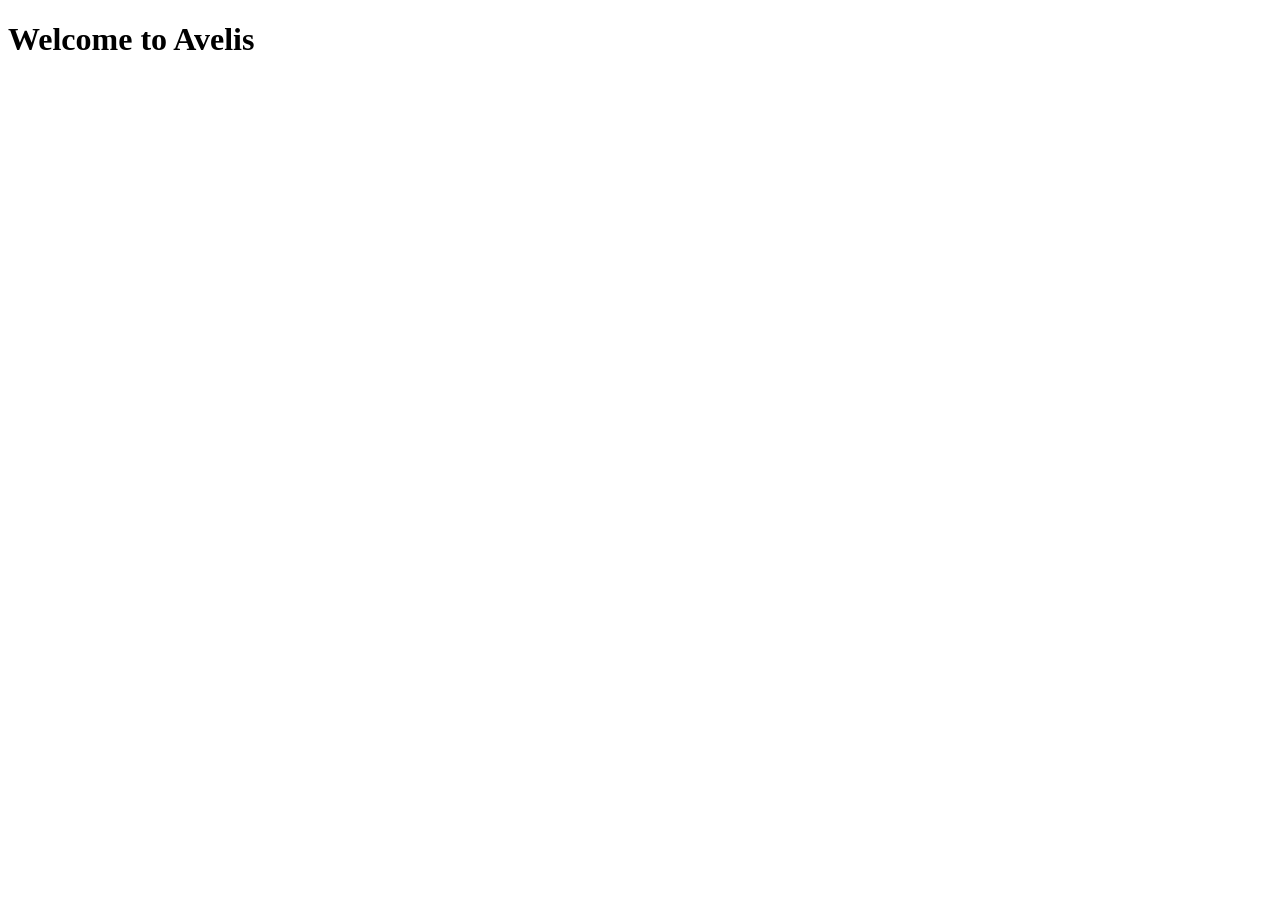
==== index.html @ 633f0810 "Create initial Avelis homepage" ====
<!DOCTYPE html>
<html lang="en">

<head>
    <meta charset="UTF-8">
    <meta name="viewport" content="width=device-width, initial-scale=1.0">
    <title>Avelis</title>
</head>

<body>

    <h1>Welcome to Avelis</h1>

</body>

</html>
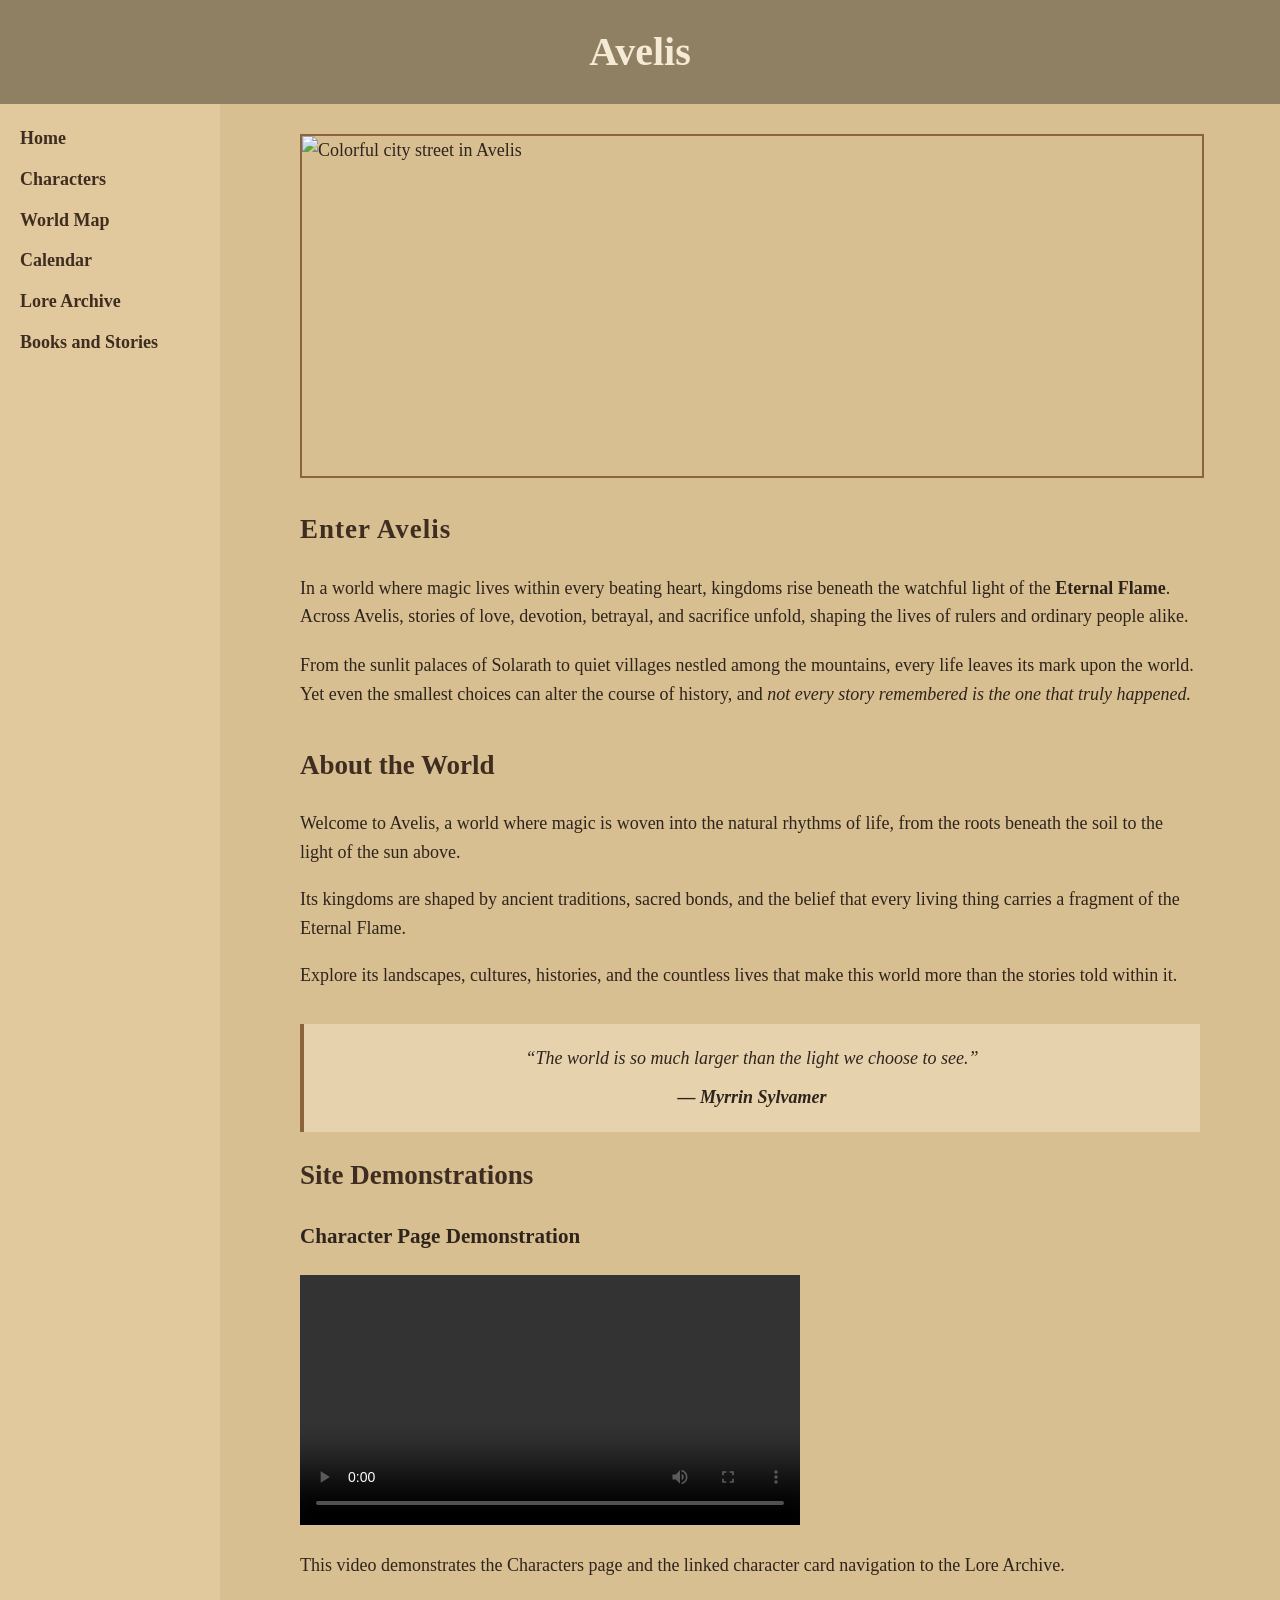
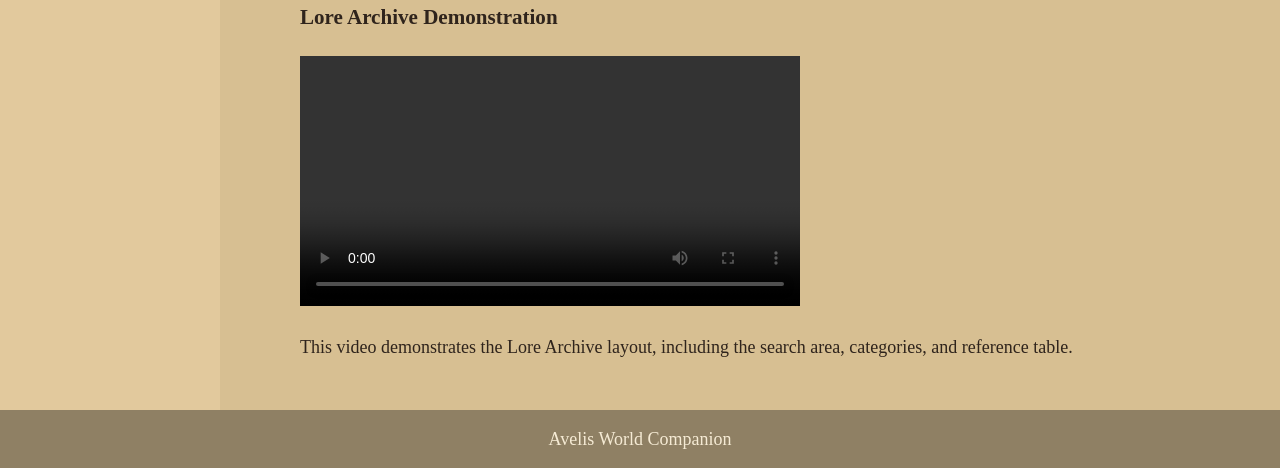
==== commit f592d96c: "Complete Activity 2 website updates" ====
--- a/index.html
+++ b/index.html
@@ -4,12 +4,248 @@
 <head>
     <meta charset="UTF-8">
     <meta name="viewport" content="width=device-width, initial-scale=1.0">
-    <title>Avelis</title>
+
+    <title>Avelis | Home</title>
+
+
+    <style>
+        body {
+            margin: 0;
+            font-family: "Times New Roman", serif;
+            font-size: 18px;
+            line-height: 1.6;
+            color: #2f241c;
+            background-color: #d7bf92;
+        }
+
+        header {
+            background-color: #8f8064;
+            padding: 20px;
+            text-align: center;
+        }
+
+        header h1 {
+            margin: 0;
+            font-family: Castellar, Georgia, serif;
+            font-size: 40px;
+            color: #f5ead4;
+        }
+
+        .page-layout {
+            display: flex;
+            min-height: 80vh;
+        }
+
+        nav {
+            width: 180px;
+            flex-shrink: 0;
+            background-color: #e2c99d;
+            padding: 20px;
+        }
+
+        nav ul {
+            list-style-type: none;
+            padding: 0;
+            margin: 0;
+        }
+
+        nav li {
+            margin-bottom: 12px;
+        }
+
+        nav a {
+            color: #3e2d20;
+            font-weight: bold;
+            text-decoration: none;
+        }
+
+        nav a:hover {
+            text-decoration: underline;
+        }
+
+        main {
+            flex: 1;
+            min-width: 0;
+            padding: 30px;
+        }
+
+        h2 {
+            font-family: Castellar, Georgia, serif;
+            color: #3e2d20;
+        }
+
+        .home-image {
+            width: 100%;
+            max-width: 900px;
+            height: 340px;
+            object-fit: cover;
+            display: block;
+            margin: 0 auto 30px auto;
+            border: 2px solid #8b633d;
+        }
+
+        .home-content {
+            max-width: 900px;
+            margin: 0 auto;
+        }
+
+        .intro-section {
+            margin-bottom: 35px;
+        }
+
+        .about-section {
+            margin-bottom: 35px;
+        }
+
+        blockquote {
+            margin: 35px 0 0 0;
+            padding: 20px;
+            background-color: #e6d3ae;
+            font-style: italic;
+            text-align: center;
+            border-left: 4px solid #8b633d;
+        }
+
+        blockquote cite {
+            display: block;
+            margin-top: 10px;
+            font-weight: bold;
+        }
+
+        footer {
+            background-color: #8f8064;
+            color: #f5ead4;
+            text-align: center;
+            padding: 15px;
+        }
+
+        footer p {
+            margin: 0;
+        }
+    </style>
 </head>
 
 <body>
 
-    <h1>Welcome to Avelis</h1>
+    <header>
+        <h1>Avelis</h1>
+    </header>
+
+    <div class="page-layout">
+
+        <nav aria-label="Main navigation">
+            <ul>
+                <li><a href="index.html">Home</a></li>
+                <li><a href="characters.html">Characters</a></li>
+                <li><a href="#">World Map</a></li>
+                <li><a href="#">Calendar</a></li>
+                <li><a href="lore.html">Lore Archive</a></li>
+                <li><a href="#">Books and Stories</a></li>
+            </ul>
+        </nav>
+
+        <main>
+
+            <div class="home-content">
+
+                <img
+                    src="Images/temporary-city-street.jpg.jpg"
+                    alt="Colorful city street in Avelis"
+                    class="home-image"
+                >
+
+                <section class="intro-section">
+
+                    <h2 style="letter-spacing: 1px;">Enter Avelis</h2>
+
+                    <p>
+                        In a world where magic lives within every beating heart,
+                        kingdoms rise beneath the watchful light of the
+                        <strong>Eternal Flame</strong>. Across Avelis, stories of
+                        love, devotion, betrayal, and sacrifice unfold, shaping
+                        the lives of rulers and ordinary people alike.
+                    </p>
+
+                    <!-- Inline style example 2 for Activity 2 -->
+                    <p style="margin-top: 20px;">
+                        From the sunlit palaces of Solarath to quiet villages
+                        nestled among the mountains, every life leaves its mark
+                        upon the world. Yet even the smallest choices can alter
+                        the course of history, and
+                        <em>
+                            not every story remembered is the one that truly happened.
+                        </em>
+                    </p>
+
+                </section>
+
+                <section class="about-section">
+
+                    <h2>About the World</h2>
+
+                    <p>
+                        Welcome to Avelis, a world where magic is woven into the
+                        natural rhythms of life, from the roots beneath the soil
+                        to the light of the sun above.
+                    </p>
+
+                    <p>
+                        Its kingdoms are shaped by ancient traditions, sacred
+                        bonds, and the belief that every living thing carries
+                        a fragment of the Eternal Flame.
+                    </p>
+
+                    <p>
+                        Explore its landscapes, cultures, histories, and the
+                        countless lives that make this world more than the
+                        stories told within it.
+                    </p>
+
+                </section>
+
+                <blockquote>
+                    “The world is so much larger than the light we choose to see.”
+
+                    <cite>— Myrrin Sylvamer</cite>
+                </blockquote>
+
+                <section class="video-section">
+                <h2>Site Demonstrations</h2>
+
+                <h3>Character Page Demonstration</h3>
+
+                <video controls width="500">
+                    <source src="videos/character-video.mp4" type="video/mp4">
+                    Your browser does not support the video element.
+                </video>
+
+                <p>
+                    This video demonstrates the Characters page and the linked
+                    character card navigation to the Lore Archive.
+                </p>
+
+                <h3>Lore Archive Demonstration</h3>
+
+                <video controls width="500">
+                    <source src="videos/lore-video.mp4" type="video/mp4">
+                    Your browser does not support the video element.
+                </video>
+
+                <p>
+                    This video demonstrates the Lore Archive layout, including
+                    the search area, categories, and reference table.
+                </p>
+            </section>
+
+            </div>
+
+        </main>
+
+    </div>
+
+    <footer>
+        <p>Avelis World Companion</p>
+    </footer>
 
 </body>
 
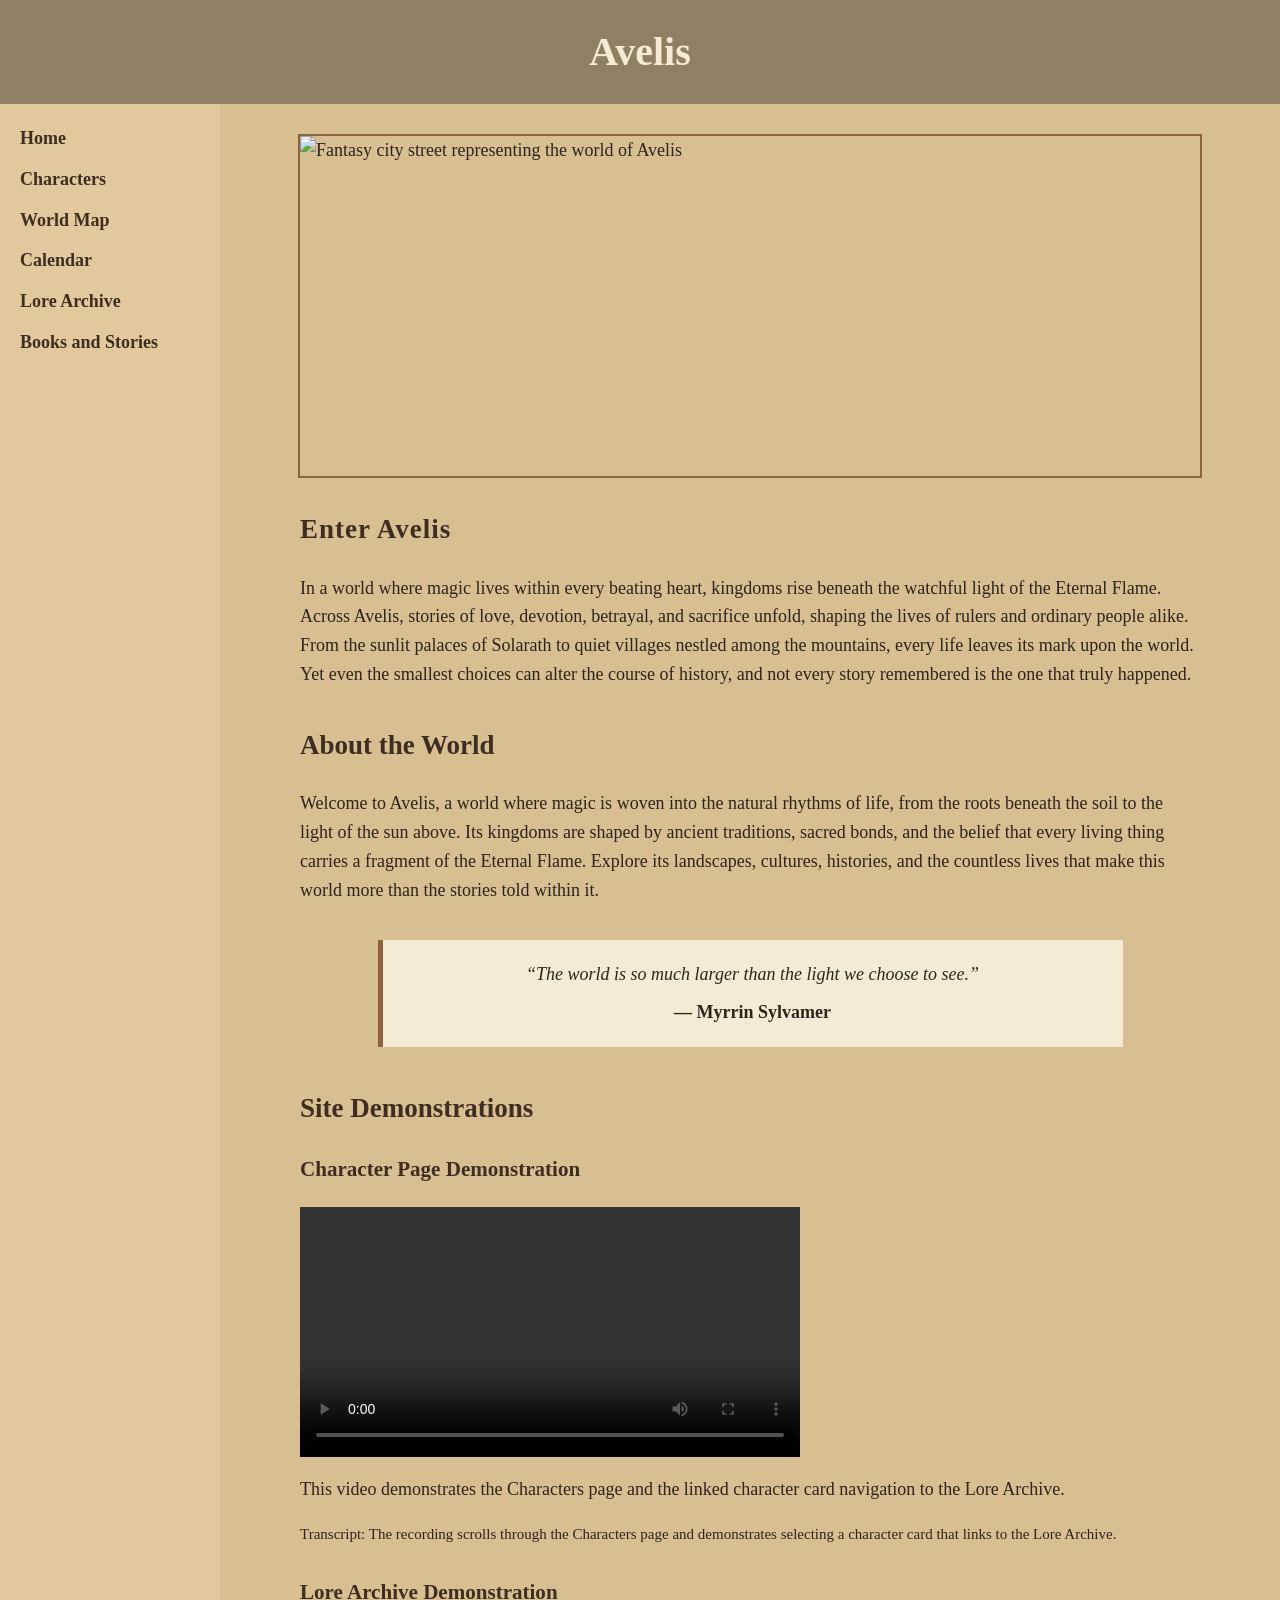
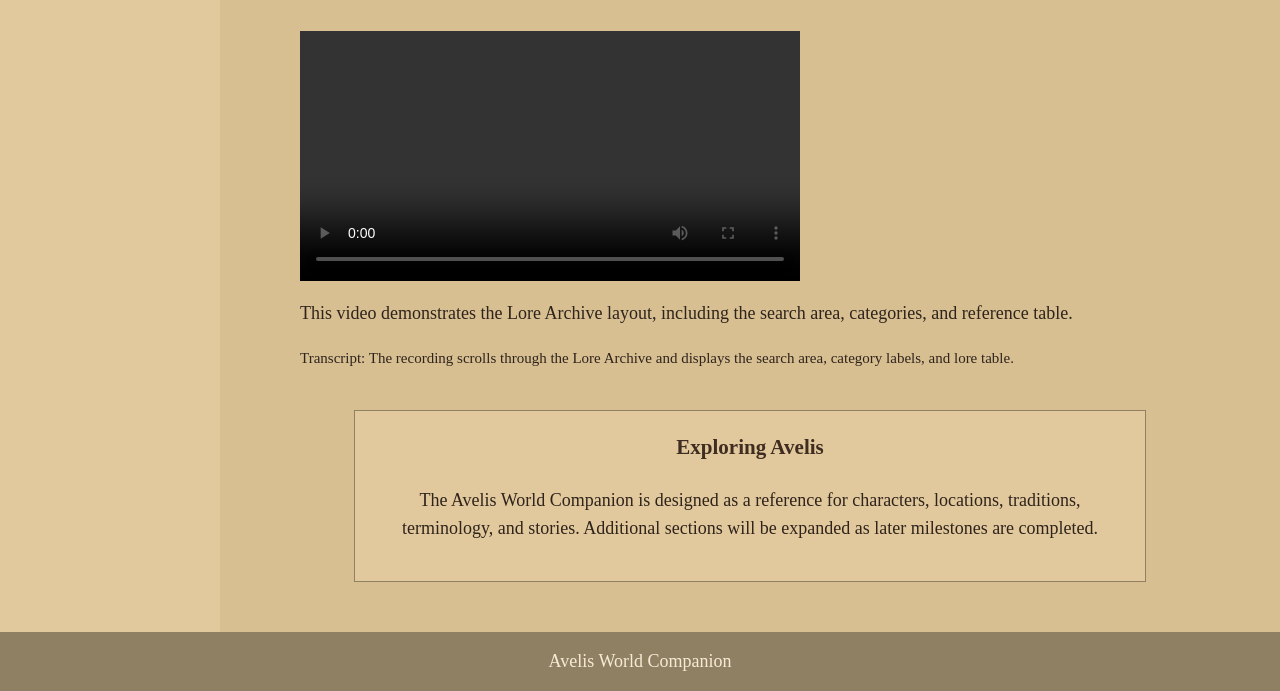
==== commit 49be21c9: "Update Milestone website" ====
--- a/index.html
+++ b/index.html
@@ -1,3 +1,11 @@
+<!--
+    CST-120 Milestone 2 - Home Page
+    This page introduces the world of Avelis and serves as the main
+    entry point for the website. It connects users to character,
+    lore, map, calendar, and story content while demonstrating
+    semantic structure, navigation, media, and accessible design.
+-->
+
 <!DOCTYPE html>
 <html lang="en">
 
@@ -7,8 +15,8 @@
 
     <title>Avelis | Home</title>
 
-
     <style>
+
         body {
             margin: 0;
             font-family: "Times New Roman", serif;
@@ -38,9 +46,9 @@
 
         nav {
             width: 180px;
-            flex-shrink: 0;
             background-color: #e2c99d;
             padding: 20px;
+            flex-shrink: 0;
         }
 
         nav ul {
@@ -65,11 +73,12 @@
 
         main {
             flex: 1;
+            padding: 30px;
             min-width: 0;
-            padding: 30px;
-        }
-
-        h2 {
+        }
+
+        h2,
+        h3 {
             font-family: Castellar, Georgia, serif;
             color: #3e2d20;
         }
@@ -89,27 +98,55 @@
             margin: 0 auto;
         }
 
-        .intro-section {
+        .home-content section {
             margin-bottom: 35px;
         }
 
-        .about-section {
-            margin-bottom: 35px;
-        }
-
         blockquote {
-            margin: 35px 0 0 0;
+            margin: 30px auto;
             padding: 20px;
-            background-color: #e6d3ae;
+            max-width: 700px;
+            background-color: #f5ead4;
+            border-left: 5px solid #8b633d;
             font-style: italic;
             text-align: center;
-            border-left: 4px solid #8b633d;
         }
 
         blockquote cite {
             display: block;
             margin-top: 10px;
+            font-style: normal;
             font-weight: bold;
+        }
+
+        .video-section {
+            max-width: 900px;
+            margin: 40px auto 0 auto;
+        }
+
+        .video-section video {
+            max-width: 100%;
+            height: auto;
+            display: block;
+            margin-bottom: 10px;
+        }
+
+        .video-transcript {
+            font-size: 15px;
+            margin-bottom: 30px;
+        }
+
+        aside {
+            max-width: 750px;
+            margin: 40px auto 20px auto;
+            padding: 20px;
+            background-color: #e2c99d;
+            border: 1px solid #8f8064;
+            text-align: center;
+        }
+
+        aside h3 {
+            margin-top: 0;
         }
 
         footer {
@@ -122,17 +159,26 @@
         footer p {
             margin: 0;
         }
+
     </style>
 </head>
 
 <body>
 
+    <!--
+        The header identifies the Avelis website and provides a
+        consistent introductory landmark across all pages.
+    -->
     <header>
         <h1>Avelis</h1>
     </header>
 
     <div class="page-layout">
 
+        <!--
+            Relative anchor links create consistent navigation between
+            the major areas of the site and help users discover related content.
+        -->
         <nav aria-label="Main navigation">
             <ul>
                 <li><a href="index.html">Home</a></li>
@@ -144,105 +190,152 @@
             </ul>
         </nav>
 
+        <!--
+            The main element contains the unique content of the Home page
+            and separates it from repeated navigation and footer content.
+        -->
         <main>
 
+            <!--
+                The image introduces the visual setting of Avelis and
+                supports the worldbuilding purpose of the site.
+            -->
+            <img
+                src="Images/temporary-city-street.jpg.jpg"
+                alt="Fantasy city street representing the world of Avelis"
+                class="home-image"
+            >
+
             <div class="home-content">
 
-                <img
-                    src="Images/temporary-city-street.jpg.jpg"
-                    alt="Colorful city street in Avelis"
-                    class="home-image"
-                >
-
-                <section class="intro-section">
-
-                    <h2 style="letter-spacing: 1px;">Enter Avelis</h2>
+                <section>
+
+                    <h2 style="letter-spacing: 1px;">
+                        Enter Avelis
+                    </h2>
 
                     <p>
                         In a world where magic lives within every beating heart,
-                        kingdoms rise beneath the watchful light of the
-                        <strong>Eternal Flame</strong>. Across Avelis, stories of
-                        love, devotion, betrayal, and sacrifice unfold, shaping
-                        the lives of rulers and ordinary people alike.
-                    </p>
-
-                    <!-- Inline style example 2 for Activity 2 -->
+                        kingdoms rise beneath the watchful light of the Eternal
+                        Flame. Across Avelis, stories of love, devotion, betrayal,
+                        and sacrifice unfold, shaping the lives of rulers and
+                        ordinary people alike. From the sunlit palaces of Solarath
+                        to quiet villages nestled among the mountains, every life
+                        leaves its mark upon the world. Yet even the smallest
+                        choices can alter the course of history, and not every
+                        story remembered is the one that truly happened.
+                    </p>
+
+                </section>
+
+                <section>
+
+                    <h2>About the World</h2>
+
                     <p style="margin-top: 20px;">
-                        From the sunlit palaces of Solarath to quiet villages
-                        nestled among the mountains, every life leaves its mark
-                        upon the world. Yet even the smallest choices can alter
-                        the course of history, and
-                        <em>
-                            not every story remembered is the one that truly happened.
-                        </em>
-                    </p>
-
-                </section>
-
-                <section class="about-section">
-
-                    <h2>About the World</h2>
-
-                    <p>
                         Welcome to Avelis, a world where magic is woven into the
                         natural rhythms of life, from the roots beneath the soil
-                        to the light of the sun above.
-                    </p>
-
-                    <p>
-                        Its kingdoms are shaped by ancient traditions, sacred
-                        bonds, and the belief that every living thing carries
-                        a fragment of the Eternal Flame.
-                    </p>
-
-                    <p>
+                        to the light of the sun above. Its kingdoms are shaped by
+                        ancient traditions, sacred bonds, and the belief that
+                        every living thing carries a fragment of the Eternal Flame.
                         Explore its landscapes, cultures, histories, and the
-                        countless lives that make this world more than the
-                        stories told within it.
+                        countless lives that make this world more than the stories
+                        told within it.
                     </p>
 
                 </section>
 
                 <blockquote>
                     “The world is so much larger than the light we choose to see.”
-
                     <cite>— Myrrin Sylvamer</cite>
                 </blockquote>
 
-                <section class="video-section">
+            </div>
+
+            <!--
+                Original screen recordings created for the Avelis project.
+                Video controls allow users to choose when playback begins.
+                Written descriptions provide transcript-style alternatives.
+            -->
+            <section class="video-section">
+
                 <h2>Site Demonstrations</h2>
 
-                <h3>Character Page Demonstration</h3>
-
-                <video controls width="500">
-                    <source src="videos/character-video.mp4" type="video/mp4">
-                    Your browser does not support the video element.
-                </video>
+                <article>
+
+                    <h3>Character Page Demonstration</h3>
+
+                    <video controls width="500">
+                        <source
+                            src="videos/character-video.mp4"
+                            type="video/mp4"
+                        >
+                        Your browser does not support the video element.
+                    </video>
+
+                    <p>
+                        This video demonstrates the Characters page and the linked
+                        character card navigation to the Lore Archive.
+                    </p>
+
+                    <p class="video-transcript">
+                        Transcript: The recording scrolls through the Characters page
+                        and demonstrates selecting a character card that links to the
+                        Lore Archive.
+                    </p>
+
+                </article>
+
+                <article>
+
+                    <h3>Lore Archive Demonstration</h3>
+
+                    <video controls width="500">
+                        <source
+                            src="videos/lore-video.mp4"
+                            type="video/mp4"
+                        >
+                        Your browser does not support the video element.
+                    </video>
+
+                    <p>
+                        This video demonstrates the Lore Archive layout, including
+                        the search area, categories, and reference table.
+                    </p>
+
+                    <p class="video-transcript">
+                        Transcript: The recording scrolls through the Lore Archive
+                        and displays the search area, category labels, and lore table.
+                    </p>
+
+                </article>
+
+            </section>
+
+            <!--
+                The aside provides supporting information about the purpose
+                of the Avelis companion site without interrupting the main content.
+            -->
+            <aside>
+
+                <h3>Exploring Avelis</h3>
 
                 <p>
-                    This video demonstrates the Characters page and the linked
-                    character card navigation to the Lore Archive.
+                    The Avelis World Companion is designed as a reference for
+                    characters, locations, traditions, terminology, and stories.
+                    Additional sections will be expanded as later milestones are completed.
                 </p>
 
-                <h3>Lore Archive Demonstration</h3>
-
-                <video controls width="500">
-                    <source src="videos/lore-video.mp4" type="video/mp4">
-                    Your browser does not support the video element.
-                </video>
-
-                <p>
-                    This video demonstrates the Lore Archive layout, including
-                    the search area, categories, and reference table.
-                </p>
-            </section>
-
-            </div>
+            </aside>
 
         </main>
 
     </div>
 
+    <!--
+        The footer provides consistent closing information across
+        the Avelis website.
+    -->
     <footer>
         <p>Avelis World Companion</p>
     </footer>
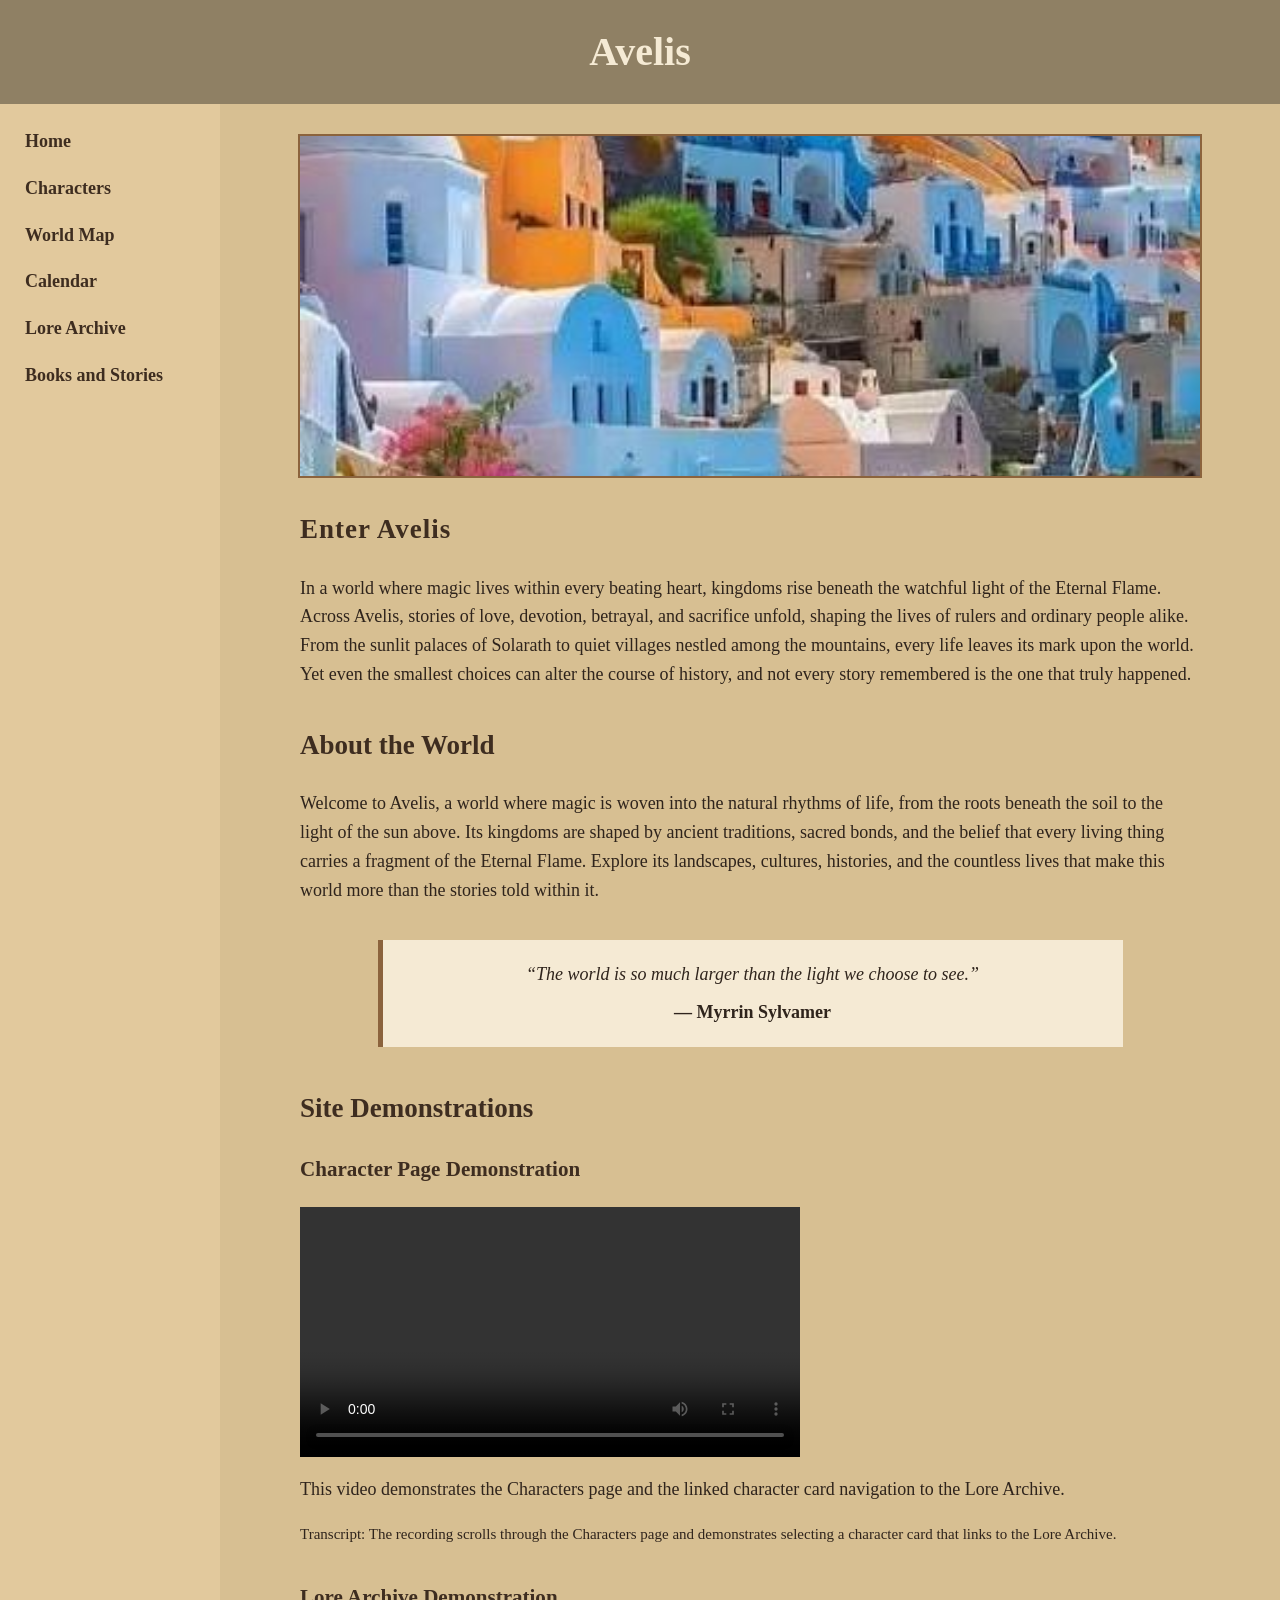
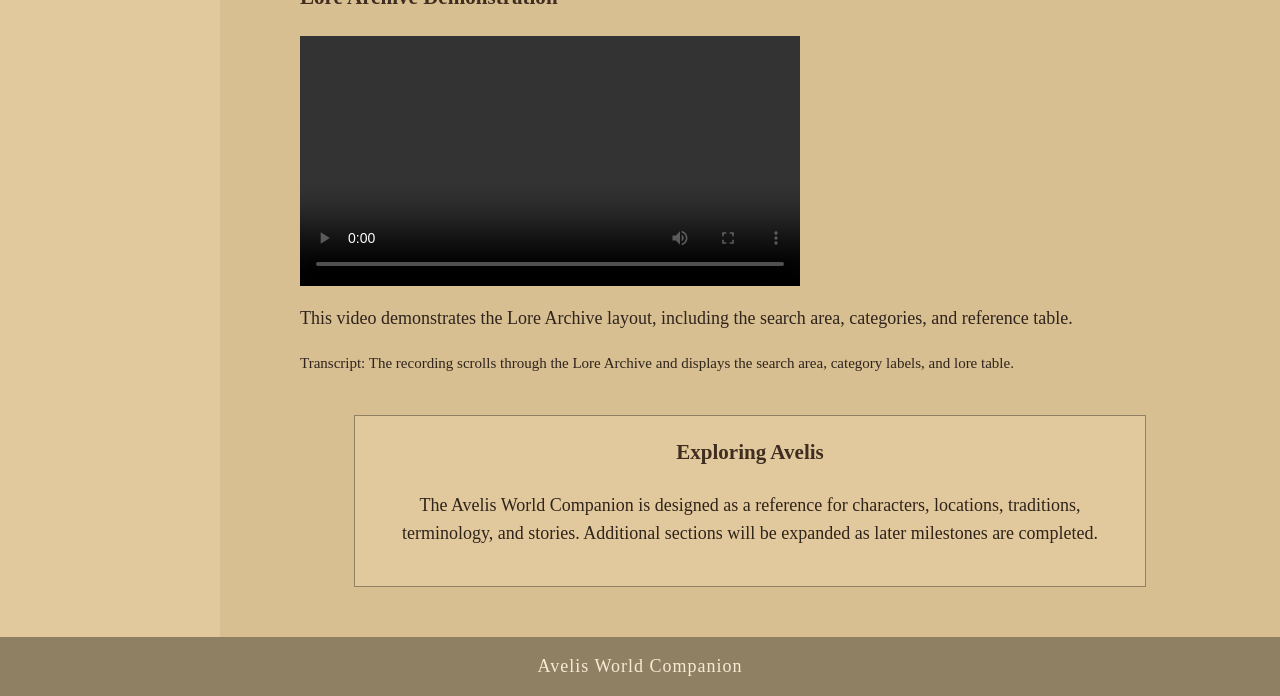
==== commit ea352691: "Complete Milestone 3 website styling" ====
--- a/index.html
+++ b/index.html
@@ -1,12 +1,12 @@
+<!DOCTYPE html>
+
 <!--
-    CST-120 Milestone 2 - Home Page
+    CST-120 Milestone 3 - Home Page
     This page introduces the world of Avelis and serves as the main
-    entry point for the website. It connects users to character,
-    lore, map, calendar, and story content while demonstrating
-    semantic structure, navigation, media, and accessible design.
+    entry point for the website. Shared site styles are stored in
+    styles.css, while Home-specific layout remains on this page.
 -->
 
-<!DOCTYPE html>
 <html lang="en">
 
 <head>
@@ -15,73 +15,11 @@
 
     <title>Avelis | Home</title>
 
+    <link rel="stylesheet" href="styles.css">
+
     <style>
 
-        body {
-            margin: 0;
-            font-family: "Times New Roman", serif;
-            font-size: 18px;
-            line-height: 1.6;
-            color: #2f241c;
-            background-color: #d7bf92;
-        }
-
-        header {
-            background-color: #8f8064;
-            padding: 20px;
-            text-align: center;
-        }
-
-        header h1 {
-            margin: 0;
-            font-family: Castellar, Georgia, serif;
-            font-size: 40px;
-            color: #f5ead4;
-        }
-
-        .page-layout {
-            display: flex;
-            min-height: 80vh;
-        }
-
-        nav {
-            width: 180px;
-            background-color: #e2c99d;
-            padding: 20px;
-            flex-shrink: 0;
-        }
-
-        nav ul {
-            list-style-type: none;
-            padding: 0;
-            margin: 0;
-        }
-
-        nav li {
-            margin-bottom: 12px;
-        }
-
-        nav a {
-            color: #3e2d20;
-            font-weight: bold;
-            text-decoration: none;
-        }
-
-        nav a:hover {
-            text-decoration: underline;
-        }
-
-        main {
-            flex: 1;
-            padding: 30px;
-            min-width: 0;
-        }
-
-        h2,
-        h3 {
-            font-family: Castellar, Georgia, serif;
-            color: #3e2d20;
-        }
+        /* Home page image */
 
         .home-image {
             width: 100%;
@@ -93,6 +31,9 @@
             border: 2px solid #8b633d;
         }
 
+
+        /* Main Home page content */
+
         .home-content {
             max-width: 900px;
             margin: 0 auto;
@@ -101,6 +42,17 @@
         .home-content section {
             margin-bottom: 35px;
         }
+
+        .home-heading {
+            letter-spacing: 1px;
+        }
+
+        .about-world {
+            margin-top: 20px;
+        }
+
+
+        /* Featured quote */
 
         blockquote {
             margin: 30px auto;
@@ -119,9 +71,16 @@
             font-weight: bold;
         }
 
+
+        /* Site demonstration videos */
+
         .video-section {
             max-width: 900px;
             margin: 40px auto 0 auto;
+        }
+
+        .video-section article {
+            margin-bottom: 35px;
         }
 
         .video-section video {
@@ -136,49 +95,65 @@
             margin-bottom: 30px;
         }
 
-        aside {
+
+        /* Supporting information */
+
+        .home-aside {
             max-width: 750px;
             margin: 40px auto 20px auto;
             padding: 20px;
-            background-color: #e2c99d;
-            border: 1px solid #8f8064;
             text-align: center;
         }
 
-        aside h3 {
+        .home-aside h3 {
             margin-top: 0;
         }
 
-        footer {
-            background-color: #8f8064;
-            color: #f5ead4;
-            text-align: center;
-            padding: 15px;
-        }
-
-        footer p {
-            margin: 0;
+
+        /* Responsive layout */
+
+        @media (max-width: 800px) {
+
+            .page-layout {
+                display: block;
+            }
+
+            nav {
+                width: auto;
+            }
+
+            nav ul {
+                display: flex;
+                flex-wrap: wrap;
+                gap: 10px;
+            }
+
+            nav li {
+                margin-bottom: 0;
+            }
+
+            .home-image {
+                height: auto;
+            }
         }
 
     </style>
 </head>
 
+
 <body>
 
-    <!--
-        The header identifies the Avelis website and provides a
-        consistent introductory landmark across all pages.
-    -->
+    <!-- Shared site header -->
+
     <header>
         <h1>Avelis</h1>
     </header>
 
+
     <div class="page-layout">
 
-        <!--
-            Relative anchor links create consistent navigation between
-            the major areas of the site and help users discover related content.
-        -->
+        <!-- Main site navigation -->
+
         <nav aria-label="Main navigation">
             <ul>
                 <li><a href="index.html">Home</a></li>
@@ -190,27 +165,28 @@
             </ul>
         </nav>
 
-        <!--
-            The main element contains the unique content of the Home page
-            and separates it from repeated navigation and footer content.
-        -->
+
         <main>
 
             <!--
-                The image introduces the visual setting of Avelis and
-                supports the worldbuilding purpose of the site.
+                Temporary visual used until the final Avelis world
+                imagery is added in a later stage of the project.
             -->
+
             <img
-                src="Images/temporary-city-street.jpg.jpg"
+                src="images/temporary-city-street.jpg.jpg"
                 alt="Fantasy city street representing the world of Avelis"
                 class="home-image"
             >
 
+
             <div class="home-content">
 
+                <!-- Introduction to Avelis -->
+
                 <section>
 
-                    <h2 style="letter-spacing: 1px;">
+                    <h2 class="home-heading">
                         Enter Avelis
                     </h2>
 
@@ -228,11 +204,14 @@
 
                 </section>
 
+
+                <!-- General world description -->
+
                 <section>
 
                     <h2>About the World</h2>
 
-                    <p style="margin-top: 20px;">
+                    <p class="about-world">
                         Welcome to Avelis, a world where magic is woven into the
                         natural rhythms of life, from the roots beneath the soil
                         to the light of the sun above. Its kingdoms are shaped by
@@ -245,6 +224,9 @@
 
                 </section>
 
+
+                <!-- Featured quotation -->
+
                 <blockquote>
                     “The world is so much larger than the light we choose to see.”
                     <cite>— Myrrin Sylvamer</cite>
@@ -252,14 +234,13 @@
 
             </div>
 
-            <!--
-                Original screen recordings created for the Avelis project.
-                Video controls allow users to choose when playback begins.
-                Written descriptions provide transcript-style alternatives.
-            -->
+
+            <!-- Original project demonstrations -->
+
             <section class="video-section">
 
                 <h2>Site Demonstrations</h2>
+
 
                 <article>
 
@@ -286,6 +267,7 @@
 
                 </article>
 
+
                 <article>
 
                     <h3>Lore Archive Demonstration</h3>
@@ -312,11 +294,10 @@
 
             </section>
 
-            <!--
-                The aside provides supporting information about the purpose
-                of the Avelis companion site without interrupting the main content.
-            -->
-            <aside>
+
+            <!-- Supporting project information -->
+
+            <aside class="home-aside">
 
                 <h3>Exploring Avelis</h3>
 
@@ -332,10 +313,9 @@
 
     </div>
 
-    <!--
-        The footer provides consistent closing information across
-        the Avelis website.
-    -->
+
+    <!-- Shared site footer -->
+
     <footer>
         <p>Avelis World Companion</p>
     </footer>
--- a/styles.css
+++ b/styles.css
@@ -0,0 +1,174 @@
+/*
+    Avelis World Companion - Shared Stylesheet
+
+    Naming approach:
+    Shared site elements use simple element and class selectors.
+    Page-specific styles remain in their individual HTML files when needed.
+    This keeps reusable styles predictable and allows intentional
+    specificity overrides without using !important.
+*/
+
+:root {
+    --color-background: #d7bf92;
+    --color-panel: #e2c99d;
+    --color-header: #8f8064;
+    --color-text: #2f241c;
+    --color-heading: #3e2d20;
+    --color-light: #f5ead4;
+    --color-accent: #d3b47b;
+    --color-border: #8f8064;
+}
+
+
+/* Shared page structure */
+
+body {
+    margin: 0;
+    font-family: "Times New Roman", serif;
+    font-size: 18px;
+    line-height: 1.6;
+    color: var(--color-text);
+    background-color: var(--color-background);
+}
+
+header {
+    background-color: var(--color-header);
+    padding: 20px;
+    text-align: center;
+}
+
+header h1 {
+    margin: 0;
+    font-family: Castellar, Georgia, serif;
+    font-size: 40px;
+    color: var(--color-light);
+}
+
+.page-layout {
+    display: flex;
+    min-height: 80vh;
+}
+
+main {
+    flex: 1;
+    padding: 30px;
+}
+
+h2,
+h3 {
+    font-family: Castellar, Georgia, serif;
+    color: var(--color-heading);
+}
+
+
+/* Shared navigation */
+
+nav {
+    width: 180px;
+    background-color: var(--color-panel);
+    padding: 20px;
+    flex-shrink: 0;
+}
+
+nav ul {
+    list-style-type: none;
+    padding: 0;
+    margin: 0;
+}
+
+nav li {
+    margin-bottom: 12px;
+}
+
+nav a {
+    display: inline-block;
+    padding: 3px 5px;
+    border-radius: 4px;
+    color: var(--color-heading);
+    background-color: transparent;
+    font-weight: bold;
+    text-decoration: none;
+    transition: background-color 0.3s ease,
+                color 0.3s ease;
+}
+
+nav a:hover,
+nav a:focus {
+    background-color: var(--color-accent);
+    color: #ffffff;
+    text-decoration: underline;
+}
+
+
+/* Shared media */
+
+img {
+    max-width: 100%;
+    height: auto;
+}
+
+audio,
+video {
+    max-width: 100%;
+}
+
+
+/* Shared supporting content */
+
+aside {
+    background-color: var(--color-panel);
+    border: 1px solid var(--color-border);
+}
+
+
+/*
+    Shared character styles.
+    The Characters page intentionally uses more specific
+    internal selectors to override some of these rules.
+*/
+
+.character-intro h2 {
+    color: #6f5137;
+}
+
+.character-intro p {
+    color: #6f5137;
+}
+
+.character-name {
+    font-size: 20px;
+}
+
+
+/* Shared footer */
+
+footer {
+    background-color: var(--color-header);
+    color: var(--color-light);
+    text-align: center;
+    padding: 15px;
+    letter-spacing: 1px;
+}
+
+footer p {
+    margin: 0;
+}
+
+
+/*
+    Accessibility:
+    Motion is reduced when the user's device requests
+    a reduced-motion experience.
+*/
+
+@media (prefers-reduced-motion: reduce) {
+
+    *,
+    *::before,
+    *::after {
+        animation-duration: 0.01ms !important;
+        animation-iteration-count: 1 !important;
+        transition-duration: 0.01ms !important;
+        scroll-behavior: auto !important;
+    }
+}
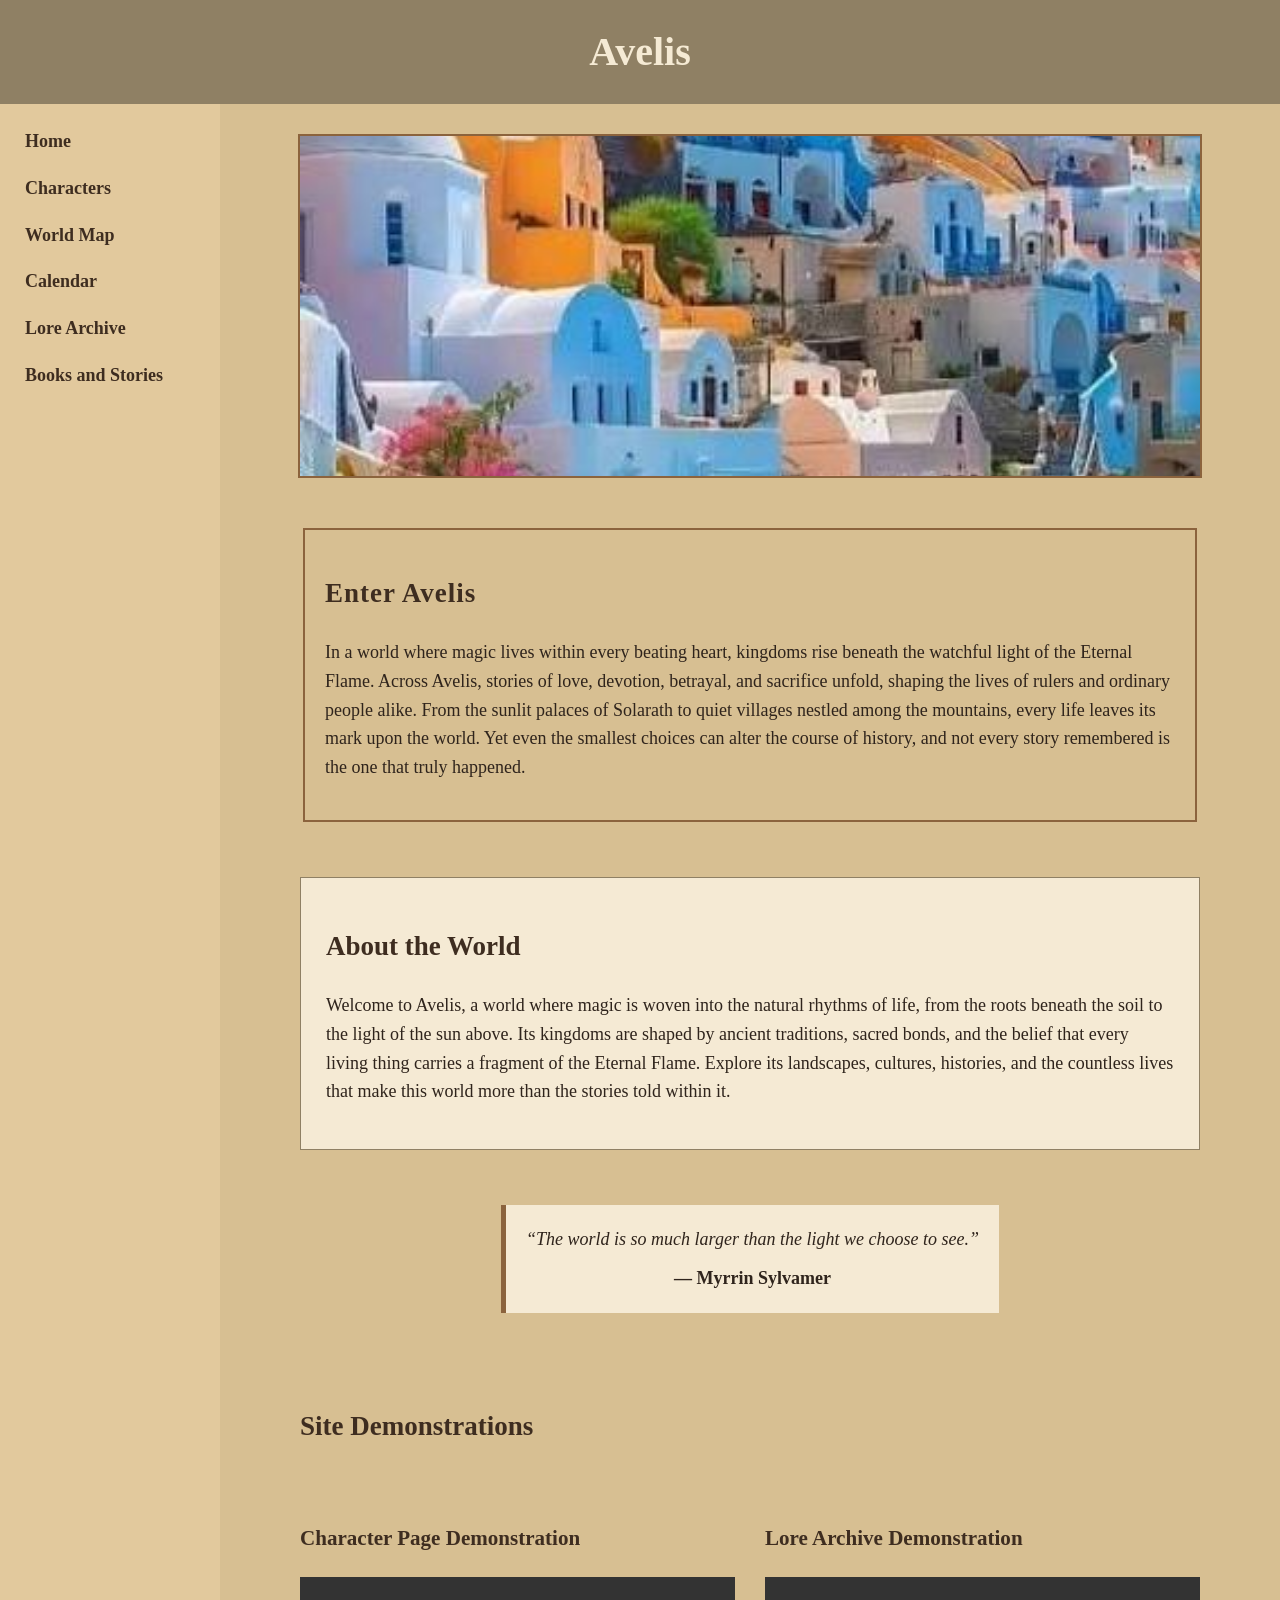
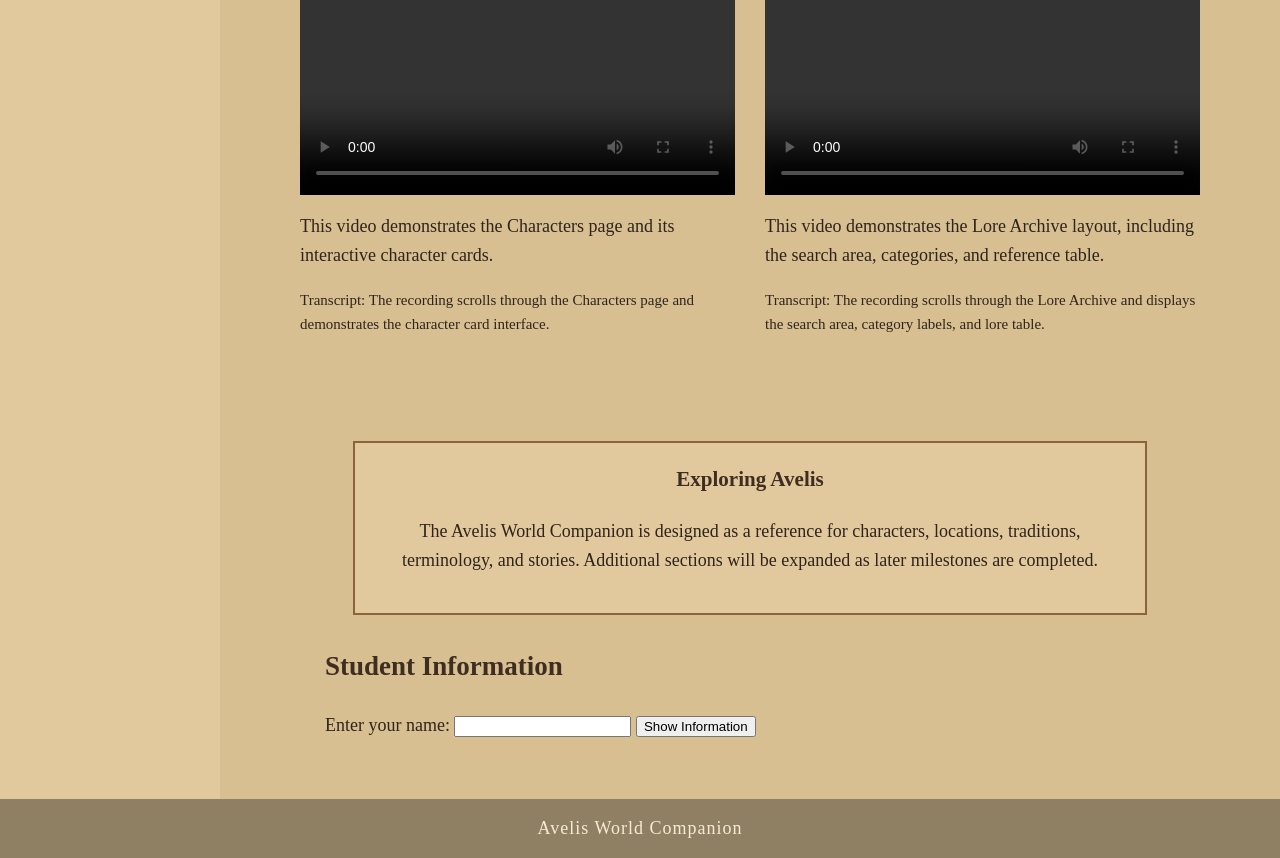
==== commit ab075225: "Update Milestone 4 pages and styles" ====
--- a/index.html
+++ b/index.html
@@ -1,7 +1,7 @@
 <!DOCTYPE html>
 
 <!--
-    CST-120 Milestone 3 - Home Page
+    CST-120 Milestone 4 - Home Page
     This page introduces the world of Avelis and serves as the main
     entry point for the website. Shared site styles are stored in
     styles.css, while Home-specific layout remains on this page.
@@ -32,15 +32,28 @@
         }
 
 
-        /* Main Home page content */
+        /*
+            Grid keeps the main Home page sections organized with
+            consistent spacing between each section.
+        */
 
         .home-content {
             max-width: 900px;
             margin: 0 auto;
+            display: grid;
+            grid-template-columns: 1fr;
+            gap: 25px;
         }
 
         .home-content section {
-            margin-bottom: 35px;
+            margin-bottom: 0;
+        }
+
+        .box-example {
+            margin: 20px auto;
+            padding: 20px;
+            border: 2px solid #8b633d;
+            max-width: 850px;
         }
 
         .home-heading {
@@ -72,14 +85,25 @@
         }
 
 
-        /* Site demonstration videos */
+        /*
+            Flexbox allows the demonstration videos to display beside
+            one another when space is available and wrap on smaller screens.
+        */
 
         .video-section {
             max-width: 900px;
             margin: 40px auto 0 auto;
+            display: flex;
+            flex-wrap: wrap;
+            gap: 30px;
+        }
+
+        .video-section h2 {
+            width: 100%;
         }
 
         .video-section article {
+            flex: 1 1 350px;
             margin-bottom: 35px;
         }
 
@@ -109,28 +133,26 @@
             margin-top: 0;
         }
 
-
-        /* Responsive layout */
+        .spacing-example {
+            margin: 30px auto;
+            padding: 25px;
+            border: 1px solid #8f8064;
+            max-width: 850px;
+            background-color: #f5ead4;
+        }
+
+
+        /* Student information activity */
+
+        .student-info {
+            max-width: 850px;
+            margin: 30px auto;
+        }
+
+
+        /* Responsive Home page image */
 
         @media (max-width: 800px) {
-
-            .page-layout {
-                display: block;
-            }
-
-            nav {
-                width: auto;
-            }
-
-            nav ul {
-                display: flex;
-                flex-wrap: wrap;
-                gap: 10px;
-            }
-
-            nav li {
-                margin-bottom: 0;
-            }
 
             .home-image {
                 height: auto;
@@ -138,6 +160,7 @@
         }
 
     </style>
+
 </head>
 
 
@@ -155,14 +178,16 @@
         <!-- Main site navigation -->
 
         <nav aria-label="Main navigation">
+
             <ul>
                 <li><a href="index.html">Home</a></li>
                 <li><a href="characters.html">Characters</a></li>
-                <li><a href="#">World Map</a></li>
+                <li><a href="map.html">World Map</a></li>
                 <li><a href="#">Calendar</a></li>
                 <li><a href="lore.html">Lore Archive</a></li>
                 <li><a href="#">Books and Stories</a></li>
             </ul>
+
         </nav>
 
 
@@ -184,7 +209,7 @@
 
                 <!-- Introduction to Avelis -->
 
-                <section>
+                <section class="box-example">
 
                     <h2 class="home-heading">
                         Enter Avelis
@@ -207,7 +232,7 @@
 
                 <!-- General world description -->
 
-                <section>
+                <section class="spacing-example">
 
                     <h2>About the World</h2>
 
@@ -247,22 +272,24 @@
                     <h3>Character Page Demonstration</h3>
 
                     <video controls width="500">
+
                         <source
                             src="videos/character-video.mp4"
                             type="video/mp4"
                         >
+
                         Your browser does not support the video element.
+
                     </video>
 
                     <p>
-                        This video demonstrates the Characters page and the linked
-                        character card navigation to the Lore Archive.
+                        This video demonstrates the Characters page and
+                        its interactive character cards.
                     </p>
 
                     <p class="video-transcript">
-                        Transcript: The recording scrolls through the Characters page
-                        and demonstrates selecting a character card that links to the
-                        Lore Archive.
+                        Transcript: The recording scrolls through the Characters
+                        page and demonstrates the character card interface.
                     </p>
 
                 </article>
@@ -273,16 +300,19 @@
                     <h3>Lore Archive Demonstration</h3>
 
                     <video controls width="500">
+
                         <source
                             src="videos/lore-video.mp4"
                             type="video/mp4"
                         >
+
                         Your browser does not support the video element.
+
                     </video>
 
                     <p>
-                        This video demonstrates the Lore Archive layout, including
-                        the search area, categories, and reference table.
+                        This video demonstrates the Lore Archive layout,
+                        including the search area, categories, and reference table.
                     </p>
 
                     <p class="video-transcript">
@@ -297,17 +327,45 @@
 
             <!-- Supporting project information -->
 
-            <aside class="home-aside">
+            <aside class="home-aside box-example-two">
 
                 <h3>Exploring Avelis</h3>
 
                 <p>
                     The Avelis World Companion is designed as a reference for
                     characters, locations, traditions, terminology, and stories.
-                    Additional sections will be expanded as later milestones are completed.
+                    Additional sections will be expanded as later milestones
+                    are completed.
                 </p>
 
             </aside>
+
+
+            <!-- JavaScript student information activity -->
+
+            <section class="student-info">
+
+                <h2>Student Information</h2>
+
+                <label for="visitor-name">
+                    Enter your name:
+                </label>
+
+                <input
+                    type="text"
+                    id="visitor-name"
+                >
+
+                <button
+                    type="button"
+                    onclick="showStudentInfo()"
+                >
+                    Show Information
+                </button>
+
+                <div id="student-output"></div>
+
+            </section>
 
         </main>
 
@@ -320,6 +378,37 @@
         <p>Avelis World Companion</p>
     </footer>
 
+
+    <!-- Student information interaction -->
+
+    <script>
+
+        function showStudentInfo() {
+
+            let visitorName =
+                document.getElementById("visitor-name").value;
+
+            let studentName = "Samantha Manuszak";
+            let educationLevel = "Sophomore";
+            let major = "Biomedical Engineering";
+            let classDesignation =
+                "CST-120 Introduction to Web Development";
+            let anticipatedOccupation = "Biomedical Engineer";
+
+            document.getElementById("student-output").innerHTML =
+                "<p>Hello, " + visitorName + "!</p>" +
+                "<p><strong>Name:</strong> " + studentName + "</p>" +
+                "<p><strong>Education Level:</strong> " +
+                educationLevel + "</p>" +
+                "<p><strong>Major:</strong> " + major + "</p>" +
+                "<p><strong>Class Designation:</strong> " +
+                classDesignation + "</p>" +
+                "<p><strong>Anticipated Occupation:</strong> " +
+                anticipatedOccupation + "</p>";
+        }
+
+    </script>
+
 </body>
 
 </html>
--- a/styles.css
+++ b/styles.css
@@ -7,6 +7,9 @@
     This keeps reusable styles predictable and allows intentional
     specificity overrides without using !important.
 */
+
+
+/* Shared color variables */
 
 :root {
     --color-background: #d7bf92;
@@ -20,6 +23,20 @@
 }
 
 
+/*
+    Custom font:
+    Original handwriting font created by Samantha Manuszak.
+    Used with permission from the creator for this academic project.
+*/
+
+@font-face {
+    font-family: "Samantha Handwriting";
+    src: url("font/Samantha-Handwriting.ttf") format("truetype");
+    font-weight: normal;
+    font-style: normal;
+}
+
+
 /* Shared page structure */
 
 body {
@@ -88,8 +105,9 @@
     background-color: transparent;
     font-weight: bold;
     text-decoration: none;
-    transition: background-color 0.3s ease,
-                color 0.3s ease;
+    transition:
+        background-color 0.3s ease,
+        color 0.3s ease;
 }
 
 nav a:hover,
@@ -118,6 +136,13 @@
 aside {
     background-color: var(--color-panel);
     border: 1px solid var(--color-border);
+}
+
+.box-example-two {
+    margin: 40px auto 20px auto;
+    padding: 25px;
+    border: 2px solid #8b633d;
+    max-width: 750px;
 }
 
 
@@ -156,6 +181,34 @@
 
 
 /*
+    Responsive navigation:
+    The page layout changes from a sidebar to a stacked layout
+    on narrower screens. Navigation links wrap when needed.
+*/
+
+@media (max-width: 800px) {
+
+    .page-layout {
+        display: block;
+    }
+
+    nav {
+        width: auto;
+    }
+
+    nav ul {
+        display: flex;
+        flex-wrap: wrap;
+        gap: 10px;
+    }
+
+    nav li {
+        margin-bottom: 0;
+    }
+}
+
+
+/*
     Accessibility:
     Motion is reduced when the user's device requests
     a reduced-motion experience.
@@ -163,12 +216,7 @@
 
 @media (prefers-reduced-motion: reduce) {
 
-    *,
-    *::before,
-    *::after {
-        animation-duration: 0.01ms !important;
-        animation-iteration-count: 1 !important;
-        transition-duration: 0.01ms !important;
-        scroll-behavior: auto !important;
+    nav a {
+        transition-duration: 0.01ms;
     }
 }
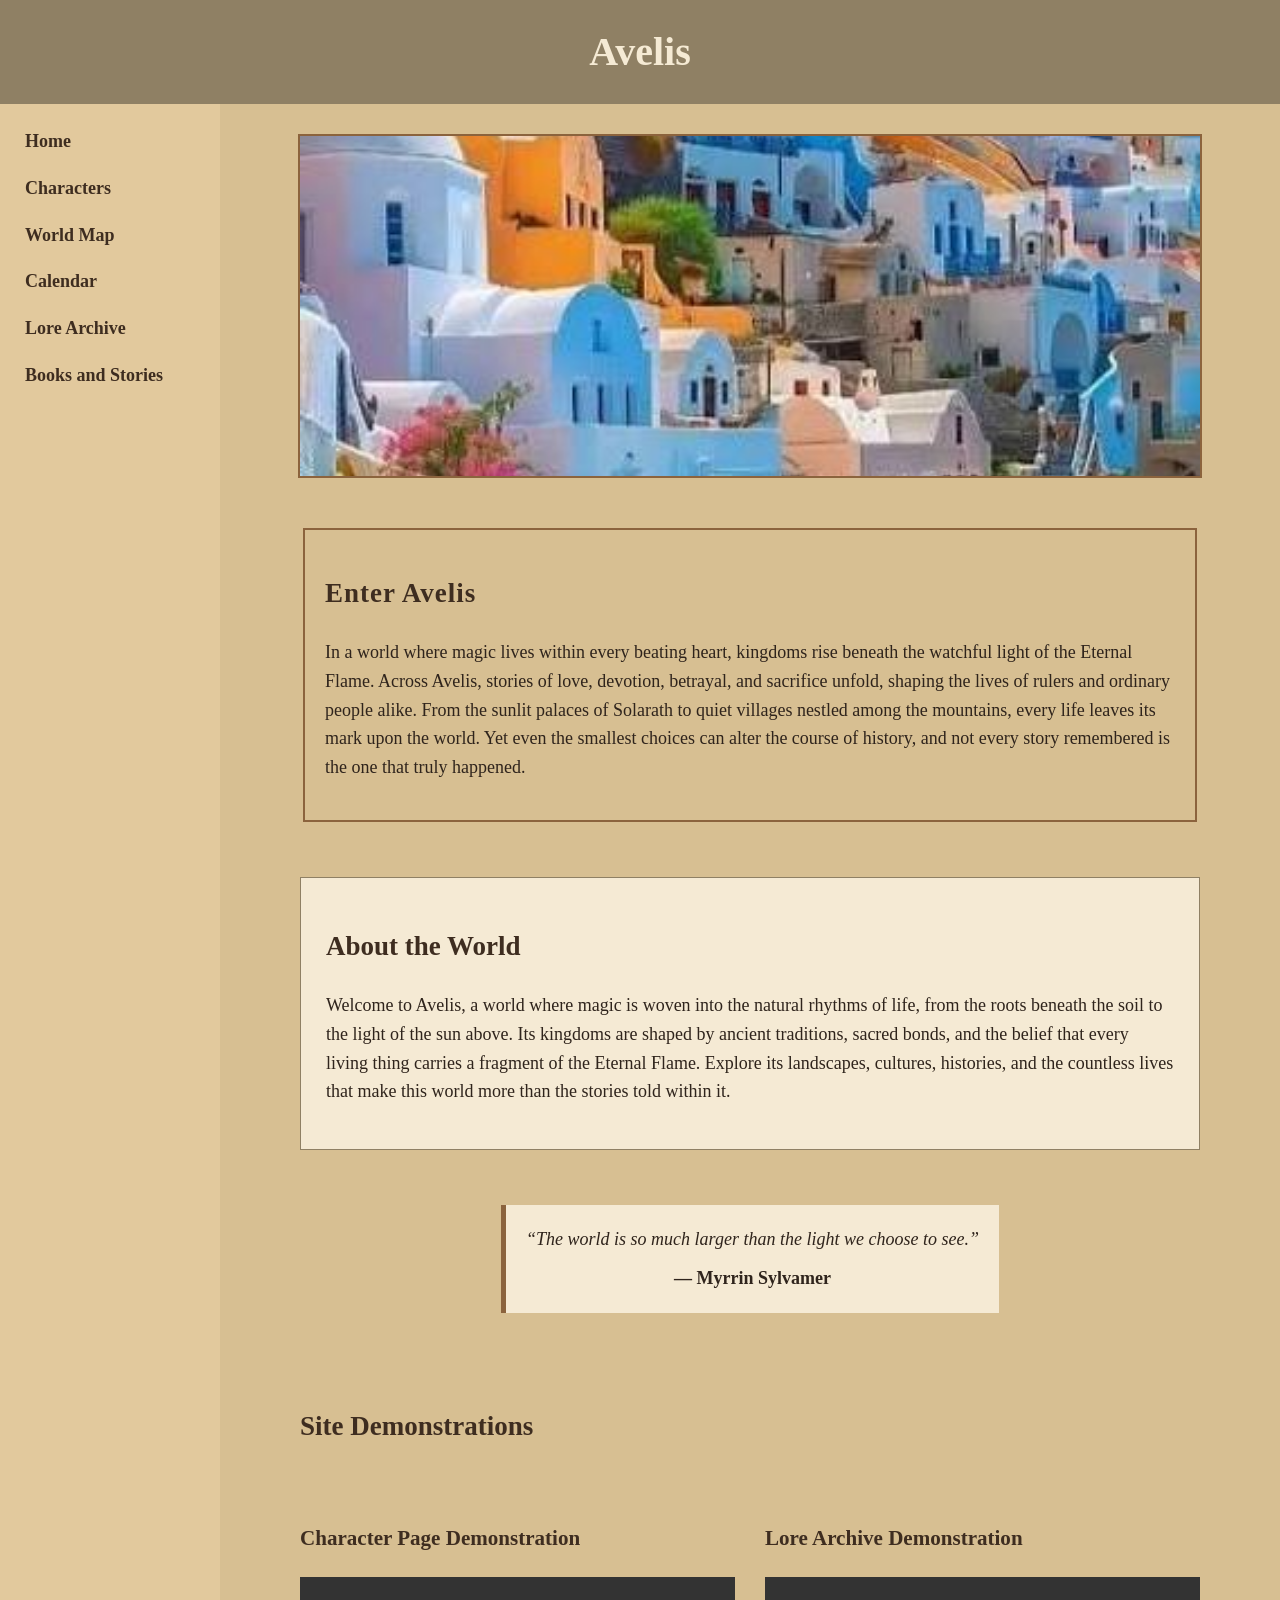
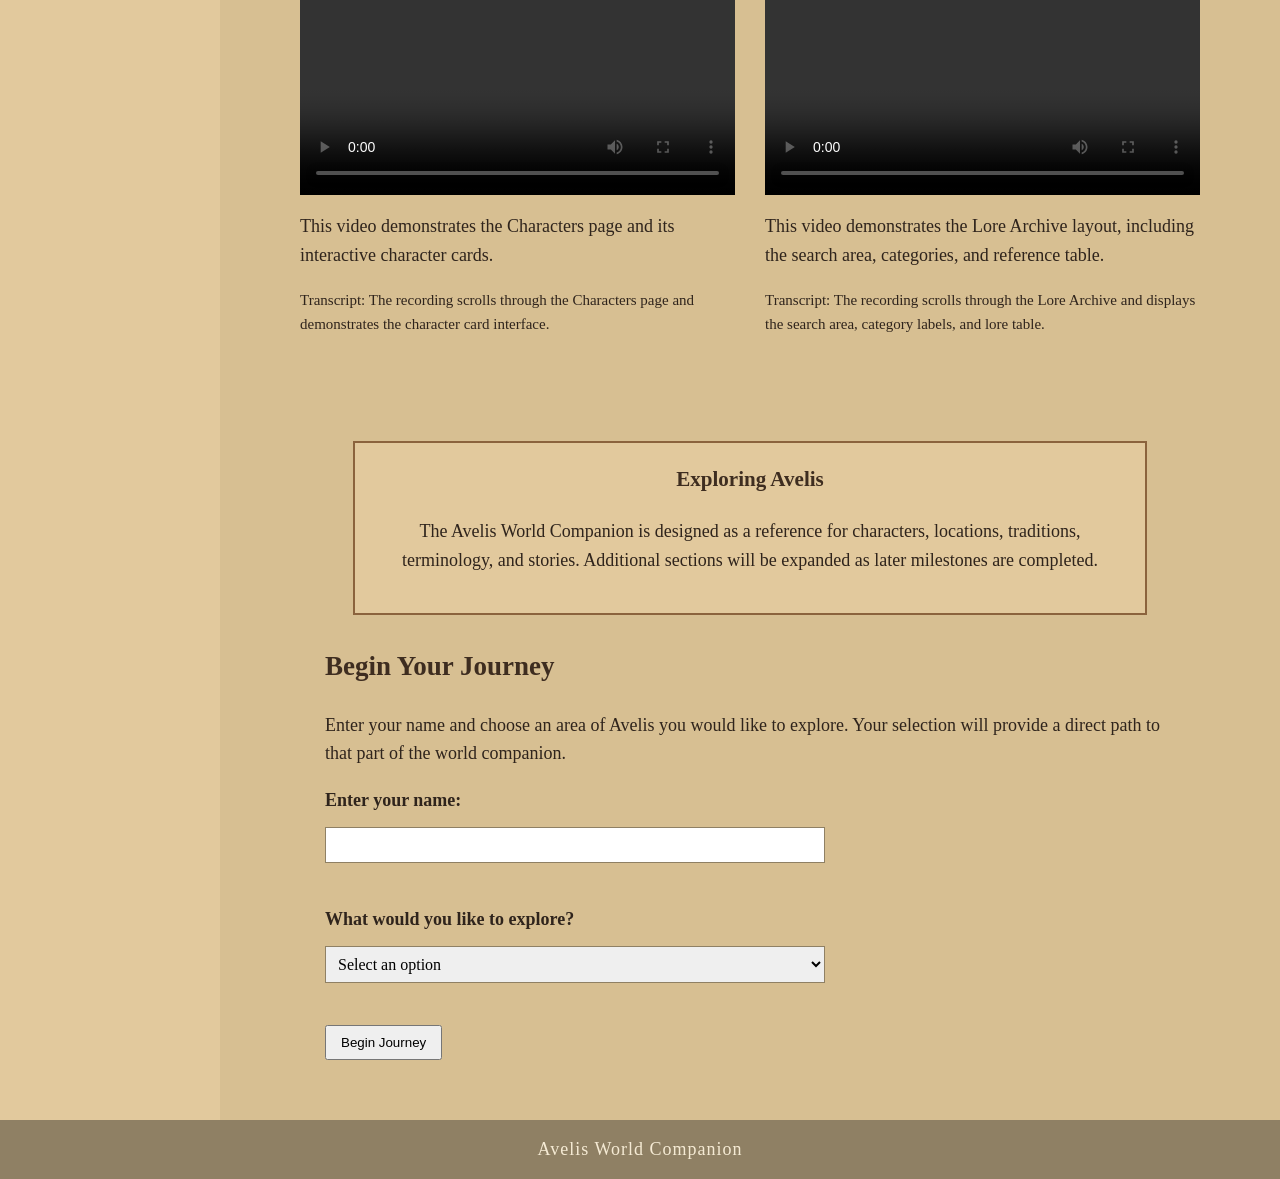
==== commit c9700eea: "Complete Milestone 5 JavaScript interactions" ====
--- a/index.html
+++ b/index.html
@@ -1,10 +1,11 @@
 <!DOCTYPE html>
 
 <!--
-    CST-120 Milestone 4 - Home Page
+    CST-120 Milestone 5 - Home Page
     This page introduces the world of Avelis and serves as the main
     entry point for the website. Shared site styles are stored in
     styles.css, while Home-specific layout remains on this page.
+    JavaScript behavior is stored externally in js/home.js.
 -->
 
 <html lang="en">
@@ -149,6 +150,51 @@
             margin: 30px auto;
         }
 
+        .student-info form {
+            display: grid;
+            gap: 12px;
+            max-width: 500px;
+        }
+
+        .student-info label {
+            font-weight: bold;
+        }
+
+        .student-info input,
+        .student-info select {
+            padding: 8px;
+            font-family: "Times New Roman", serif;
+            font-size: 16px;
+            border: 1px solid #8f8064;
+        }
+
+        .student-info button {
+            width: fit-content;
+            padding: 8px 14px;
+            cursor: pointer;
+        }
+
+
+        /*
+            Validation messages appear directly below their related
+            form controls so visitors can understand what needs attention.
+        */
+
+        .form-error {
+            min-height: 20px;
+            margin: -6px 0 4px 0;
+            font-size: 15px;
+            color: #7a1f1f;
+        }
+
+        .input-error {
+            border: 2px solid #7a1f1f;
+        }
+
+        #student-output {
+            margin-top: 20px;
+        }
+
 
         /* Responsive Home page image */
 
@@ -157,6 +203,26 @@
             .home-image {
                 height: auto;
             }
+
+            .student-info form {
+                width: 100%;
+            }
+        }
+
+        .explore-link {
+            display: inline-block;
+            padding: 10px 16px;
+            color: #3e2d20;
+            background-color: #e2c99d;
+            border: 1px solid #8f8064;
+            border-radius: 4px;
+            font-weight: bold;
+            text-decoration: none;
+        }
+
+        .explore-link:hover,
+        .explore-link:focus {
+            background-color: #d3b47b;
         }
 
     </style>
@@ -341,29 +407,100 @@
             </aside>
 
 
-            <!-- JavaScript student information activity -->
+            <!--
+                Milestone 5 exploration form:
+                JavaScript validates the required fields and then creates
+                a personalized link to the selected area of Avelis.
+            -->
 
             <section class="student-info">
 
-                <h2>Student Information</h2>
-
-                <label for="visitor-name">
-                    Enter your name:
-                </label>
-
-                <input
-                    type="text"
-                    id="visitor-name"
+                <h2>Begin Your Journey</h2>
+
+                <p>
+                    Enter your name and choose an area of Avelis you would
+                    like to explore. Your selection will provide a direct
+                    path to that part of the world companion.
+                </p>
+
+
+                <form
+                    id="student-form"
+                    novalidate
                 >
 
-                <button
-                    type="button"
-                    onclick="showStudentInfo()"
-                >
-                    Show Information
-                </button>
-
-                <div id="student-output"></div>
+                    <label for="visitor-name">
+                        Enter your name:
+                    </label>
+
+                    <input
+                        type="text"
+                        id="visitor-name"
+                        name="visitor-name"
+                        required
+                        aria-describedby="name-error"
+                    >
+
+                    <p
+                        id="name-error"
+                        class="form-error"
+                        aria-live="polite"
+                    ></p>
+
+
+                    <label for="visitor-interest">
+                        What would you like to explore?
+                    </label>
+
+                    <select
+                        id="visitor-interest"
+                        name="visitor-interest"
+                        required
+                        aria-describedby="interest-error"
+                    >
+
+                        <option value="">
+                            Select an option
+                        </option>
+
+                        <option value="Characters">
+                            Characters
+                        </option>
+
+                        <option value="World Map">
+                            World Map
+                        </option>
+
+                        <option value="Lore Archive">
+                            Lore Archive
+                        </option>
+
+                    </select>
+
+                    <p
+                        id="interest-error"
+                        class="form-error"
+                        aria-live="polite"
+                    ></p>
+
+
+                    <button type="submit">
+                        Begin Journey
+                    </button>
+
+                </form>
+
+
+                <!--
+                    JavaScript places the personalized greeting,
+                    selected destination, creator information,
+                    and destination link inside this area.
+                -->
+
+                <div
+                    id="student-output"
+                    aria-live="polite"
+                ></div>
 
             </section>
 
@@ -379,35 +516,13 @@
     </footer>
 
 
-    <!-- Student information interaction -->
-
-    <script>
-
-        function showStudentInfo() {
-
-            let visitorName =
-                document.getElementById("visitor-name").value;
-
-            let studentName = "Samantha Manuszak";
-            let educationLevel = "Sophomore";
-            let major = "Biomedical Engineering";
-            let classDesignation =
-                "CST-120 Introduction to Web Development";
-            let anticipatedOccupation = "Biomedical Engineer";
-
-            document.getElementById("student-output").innerHTML =
-                "<p>Hello, " + visitorName + "!</p>" +
-                "<p><strong>Name:</strong> " + studentName + "</p>" +
-                "<p><strong>Education Level:</strong> " +
-                educationLevel + "</p>" +
-                "<p><strong>Major:</strong> " + major + "</p>" +
-                "<p><strong>Class Designation:</strong> " +
-                classDesignation + "</p>" +
-                "<p><strong>Anticipated Occupation:</strong> " +
-                anticipatedOccupation + "</p>";
-        }
-
-    </script>
+    <!--
+        Milestone 5 uses external JavaScript.
+        The script is placed after the page content so the HTML elements
+        exist before home.js attaches its event listeners.
+    -->
+
+    <script src="js/home.js"></script>
 
 </body>
 
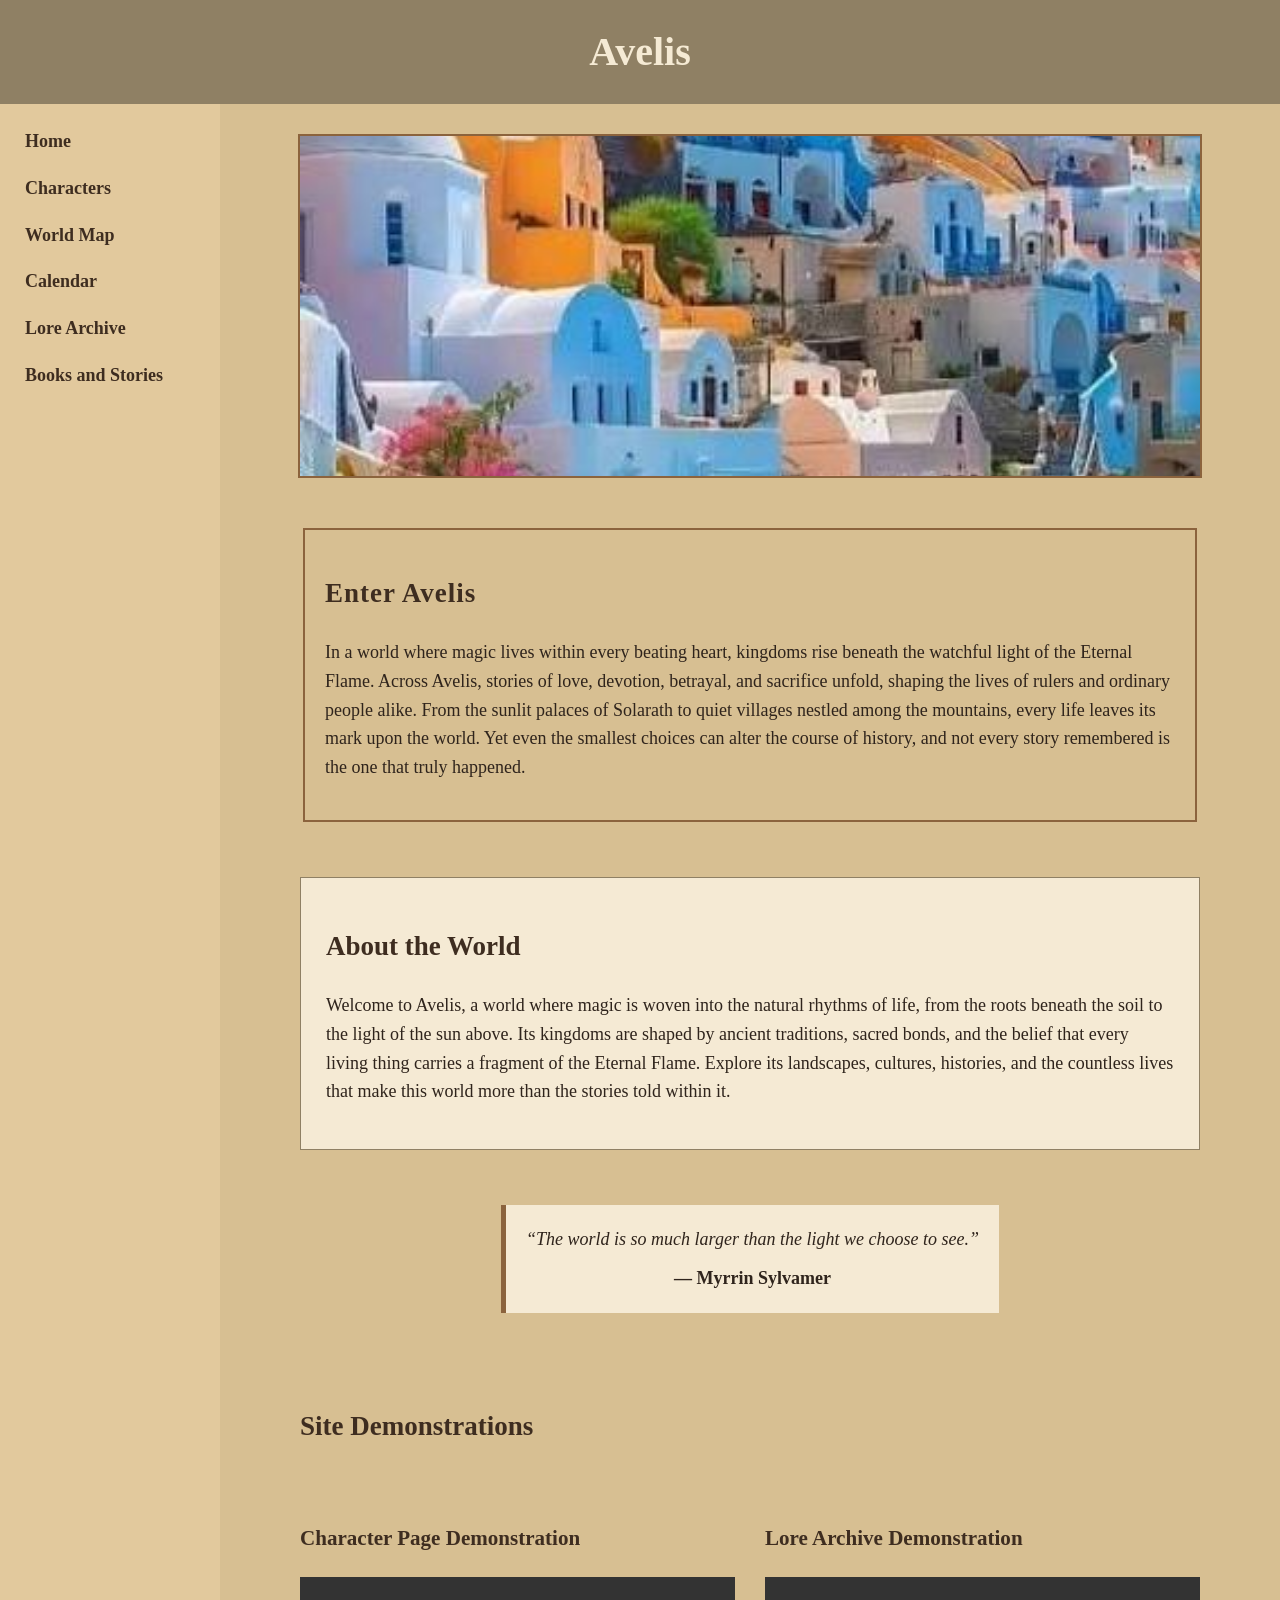
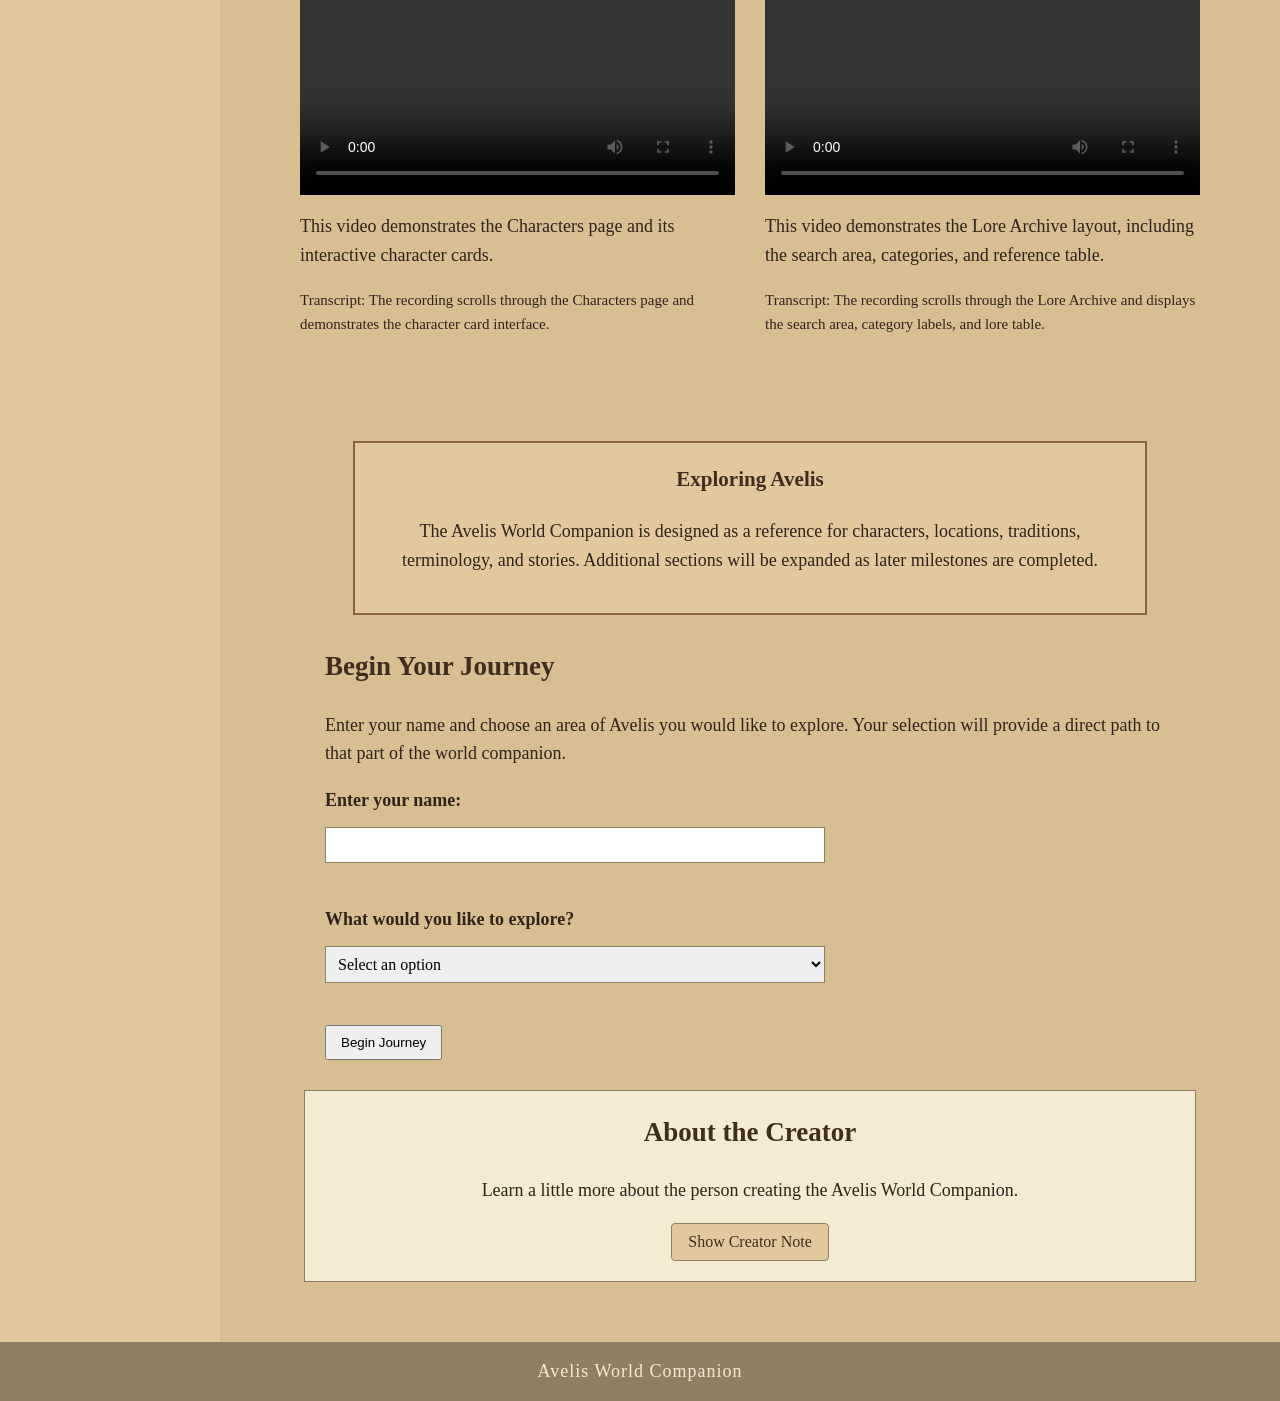
==== commit 5c741a5d: "Update Lore Archive and Activity 6 work" ====
--- a/index.html
+++ b/index.html
@@ -1,22 +1,34 @@
 <!DOCTYPE html>
 
 <!--
-    CST-120 Milestone 5 - Home Page
+    CST-120 Milestone 6 - Home Page
+
     This page introduces the world of Avelis and serves as the main
     entry point for the website. Shared site styles are stored in
     styles.css, while Home-specific layout remains on this page.
+
     JavaScript behavior is stored externally in js/home.js.
+    jQuery is used for the Activity 6 Creator Note interaction.
 -->
 
 <html lang="en">
 
 <head>
+
     <meta charset="UTF-8">
-    <meta name="viewport" content="width=device-width, initial-scale=1.0">
+
+    <meta
+        name="viewport"
+        content="width=device-width, initial-scale=1.0"
+    >
 
     <title>Avelis | Home</title>
 
-    <link rel="stylesheet" href="styles.css">
+    <link
+        rel="stylesheet"
+        href="styles.css"
+    >
+
 
     <style>
 
@@ -46,9 +58,11 @@
             gap: 25px;
         }
 
+
         .home-content section {
             margin-bottom: 0;
         }
+
 
         .box-example {
             margin: 20px auto;
@@ -57,9 +71,11 @@
             max-width: 850px;
         }
 
+
         .home-heading {
             letter-spacing: 1px;
         }
+
 
         .about-world {
             margin-top: 20px;
@@ -78,6 +94,7 @@
             text-align: center;
         }
 
+
         blockquote cite {
             display: block;
             margin-top: 10px;
@@ -99,14 +116,17 @@
             gap: 30px;
         }
 
+
         .video-section h2 {
             width: 100%;
         }
+
 
         .video-section article {
             flex: 1 1 350px;
             margin-bottom: 35px;
         }
+
 
         .video-section video {
             max-width: 100%;
@@ -115,6 +135,7 @@
             margin-bottom: 10px;
         }
 
+
         .video-transcript {
             font-size: 15px;
             margin-bottom: 30px;
@@ -130,9 +151,11 @@
             text-align: center;
         }
 
+
         .home-aside h3 {
             margin-top: 0;
         }
+
 
         .spacing-example {
             margin: 30px auto;
@@ -150,15 +173,18 @@
             margin: 30px auto;
         }
 
+
         .student-info form {
             display: grid;
             gap: 12px;
             max-width: 500px;
         }
 
+
         .student-info label {
             font-weight: bold;
         }
+
 
         .student-info input,
         .student-info select {
@@ -168,6 +194,7 @@
             border: 1px solid #8f8064;
         }
 
+
         .student-info button {
             width: fit-content;
             padding: 8px 14px;
@@ -187,27 +214,16 @@
             color: #7a1f1f;
         }
 
+
         .input-error {
             border: 2px solid #7a1f1f;
         }
 
+
         #student-output {
             margin-top: 20px;
         }
 
-
-        /* Responsive Home page image */
-
-        @media (max-width: 800px) {
-
-            .home-image {
-                height: auto;
-            }
-
-            .student-info form {
-                width: 100%;
-            }
-        }
 
         .explore-link {
             display: inline-block;
@@ -220,11 +236,83 @@
             text-decoration: none;
         }
 
+
         .explore-link:hover,
         .explore-link:focus {
             background-color: #d3b47b;
         }
 
+
+        /*
+            Activity 6 jQuery Creator Note.
+
+            This section provides a second jQuery demonstration
+            that is incorporated directly into the milestone website.
+        */
+
+        .creator-note-section {
+            max-width: 850px;
+            margin: 30px auto;
+            padding: 20px;
+            text-align: center;
+            border: 1px solid #8f8064;
+            background-color: #f5ead4;
+        }
+
+
+        .creator-note-section h2 {
+            margin-top: 0;
+        }
+
+
+        #creator-note-button {
+            padding: 9px 16px;
+            font-family: "Times New Roman", serif;
+            font-size: 16px;
+            color: #3e2d20;
+            background-color: #e2c99d;
+            border: 1px solid #8f8064;
+            border-radius: 4px;
+            cursor: pointer;
+        }
+
+
+        #creator-note-button:hover,
+        #creator-note-button:focus {
+            background-color: #d3b47b;
+        }
+
+
+        #creator-note {
+            max-width: 650px;
+            margin: 20px auto 0 auto;
+            padding: 15px;
+            border: 1px solid #8f8064;
+            background-color: #ffffff;
+            text-align: left;
+        }
+
+
+        /* Responsive Home page layout */
+
+        @media (max-width: 800px) {
+
+            .home-image {
+                height: auto;
+            }
+
+
+            .student-info form {
+                width: 100%;
+            }
+
+
+            .creator-note-section {
+                margin-left: 10px;
+                margin-right: 10px;
+            }
+        }
+
     </style>
 
 </head>
@@ -232,32 +320,68 @@
 
 <body>
 
+
     <!-- Shared site header -->
 
     <header>
+
         <h1>Avelis</h1>
+
     </header>
 
 
     <div class="page-layout">
 
+
         <!-- Main site navigation -->
 
         <nav aria-label="Main navigation">
 
             <ul>
-                <li><a href="index.html">Home</a></li>
-                <li><a href="characters.html">Characters</a></li>
-                <li><a href="map.html">World Map</a></li>
-                <li><a href="#">Calendar</a></li>
-                <li><a href="lore.html">Lore Archive</a></li>
-                <li><a href="#">Books and Stories</a></li>
+
+                <li>
+                    <a href="index.html">
+                        Home
+                    </a>
+                </li>
+
+                <li>
+                    <a href="characters.html">
+                        Characters
+                    </a>
+                </li>
+
+                <li>
+                    <a href="map.html">
+                        World Map
+                    </a>
+                </li>
+
+                <li>
+                    <a href="#">
+                        Calendar
+                    </a>
+                </li>
+
+                <li>
+                    <a href="lore.html">
+                        Lore Archive
+                    </a>
+                </li>
+
+                <li>
+                    <a href="#">
+                        Books and Stories
+                    </a>
+                </li>
+
             </ul>
 
         </nav>
 
 
         <main>
+
 
             <!--
                 Temporary visual used until the final Avelis world
@@ -272,6 +396,7 @@
 
 
             <div class="home-content">
+
 
                 <!-- Introduction to Avelis -->
 
@@ -300,7 +425,9 @@
 
                 <section class="spacing-example">
 
-                    <h2>About the World</h2>
+                    <h2>
+                        About the World
+                    </h2>
 
                     <p class="about-world">
                         Welcome to Avelis, a world where magic is woven into the
@@ -319,8 +446,13 @@
                 <!-- Featured quotation -->
 
                 <blockquote>
+
                     “The world is so much larger than the light we choose to see.”
-                    <cite>— Myrrin Sylvamer</cite>
+
+                    <cite>
+                        — Myrrin Sylvamer
+                    </cite>
+
                 </blockquote>
 
             </div>
@@ -330,14 +462,22 @@
 
             <section class="video-section">
 
-                <h2>Site Demonstrations</h2>
+                <h2>
+                    Site Demonstrations
+                </h2>
 
 
                 <article>
 
-                    <h3>Character Page Demonstration</h3>
-
-                    <video controls width="500">
+                    <h3>
+                        Character Page Demonstration
+                    </h3>
+
+
+                    <video
+                        controls
+                        width="500"
+                    >
 
                         <source
                             src="videos/character-video.mp4"
@@ -348,11 +488,13 @@
 
                     </video>
 
+
                     <p>
                         This video demonstrates the Characters page and
                         its interactive character cards.
                     </p>
 
+
                     <p class="video-transcript">
                         Transcript: The recording scrolls through the Characters
                         page and demonstrates the character card interface.
@@ -363,9 +505,15 @@
 
                 <article>
 
-                    <h3>Lore Archive Demonstration</h3>
-
-                    <video controls width="500">
+                    <h3>
+                        Lore Archive Demonstration
+                    </h3>
+
+
+                    <video
+                        controls
+                        width="500"
+                    >
 
                         <source
                             src="videos/lore-video.mp4"
@@ -376,11 +524,13 @@
 
                     </video>
 
+
                     <p>
                         This video demonstrates the Lore Archive layout,
                         including the search area, categories, and reference table.
                     </p>
 
+
                     <p class="video-transcript">
                         Transcript: The recording scrolls through the Lore Archive
                         and displays the search area, category labels, and lore table.
@@ -395,7 +545,9 @@
 
             <aside class="home-aside box-example-two">
 
-                <h3>Exploring Avelis</h3>
+                <h3>
+                    Exploring Avelis
+                </h3>
 
                 <p>
                     The Avelis World Companion is designed as a reference for
@@ -408,14 +560,17 @@
 
 
             <!--
-                Milestone 5 exploration form:
+                Milestone 6 exploration form:
+
                 JavaScript validates the required fields and then creates
                 a personalized link to the selected area of Avelis.
             -->
 
             <section class="student-info">
 
-                <h2>Begin Your Journey</h2>
+                <h2>
+                    Begin Your Journey
+                </h2>
 
                 <p>
                     Enter your name and choose an area of Avelis you would
@@ -429,9 +584,11 @@
                     novalidate
                 >
 
+
                     <label for="visitor-name">
                         Enter your name:
                     </label>
+
 
                     <input
                         type="text"
@@ -441,6 +598,7 @@
                         aria-describedby="name-error"
                     >
 
+
                     <p
                         id="name-error"
                         class="form-error"
@@ -451,6 +609,7 @@
                     <label for="visitor-interest">
                         What would you like to explore?
                     </label>
+
 
                     <select
                         id="visitor-interest"
@@ -477,6 +636,7 @@
 
                     </select>
 
+
                     <p
                         id="interest-error"
                         class="form-error"
@@ -504,6 +664,62 @@
 
             </section>
 
+
+            <!--
+                Activity 6 jQuery Example 2:
+
+                This section uses jQuery to show and hide
+                information about the website creator.
+
+                The matching interaction is stored in js/home.js.
+            -->
+
+            <section class="creator-note-section">
+
+                <h2>
+                    About the Creator
+                </h2>
+
+                <p>
+                    Learn a little more about the person creating
+                    the Avelis World Companion.
+                </p>
+
+
+                <button
+                    type="button"
+                    id="creator-note-button"
+                    aria-expanded="false"
+                    aria-controls="creator-note"
+                >
+                    Show Creator Note
+                </button>
+
+
+                <div
+                    id="creator-note"
+                    aria-hidden="true"
+                    tabindex="-1"
+                    hidden
+                >
+
+                    <p>
+                        The Avelis World Companion was created by
+                        <strong>Samantha Manuszak</strong>
+                        for CST-120: Introduction to Web Development.
+                    </p>
+
+                    <p>
+                        The worldbuilding, website design, character artwork,
+                        maps, and other creative elements are being developed
+                        as part of the continuing Avelis project.
+                    </p>
+
+                </div>
+
+            </section>
+
+
         </main>
 
     </div>
@@ -512,18 +728,31 @@
     <!-- Shared site footer -->
 
     <footer>
-        <p>Avelis World Companion</p>
+
+        <p>
+            Avelis World Companion
+        </p>
+
     </footer>
 
 
     <!--
-        Milestone 5 uses external JavaScript.
-        The script is placed after the page content so the HTML elements
-        exist before home.js attaches its event listeners.
+        jQuery 3.7.1 is loaded from the official jQuery CDN.
+
+        jQuery must load before home.js so the Creator Note
+        interaction can use jQuery methods.
     -->
 
+    <script
+        src="https://code.jquery.com/jquery-3.7.1.min.js"
+    ></script>
+
+
+    <!-- Home page JavaScript -->
+
     <script src="js/home.js"></script>
 
+
 </body>
 
 </html>
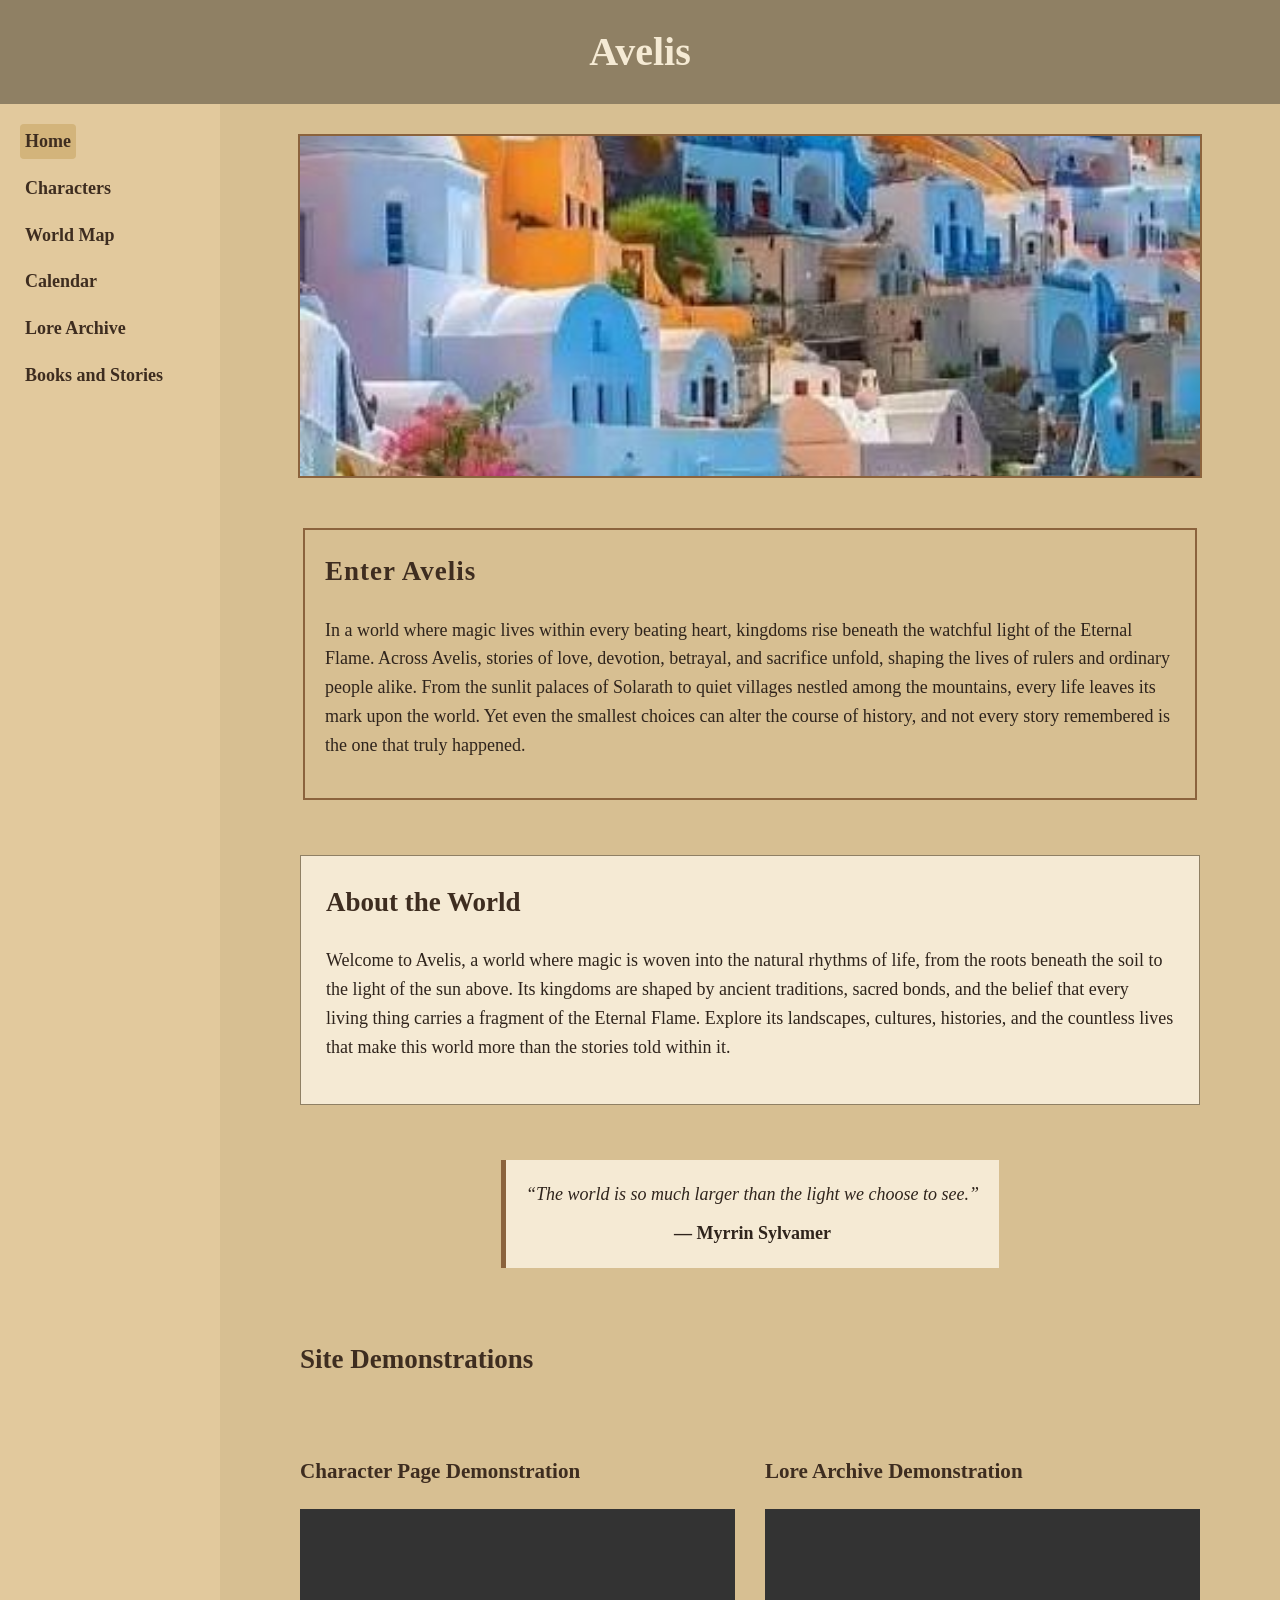
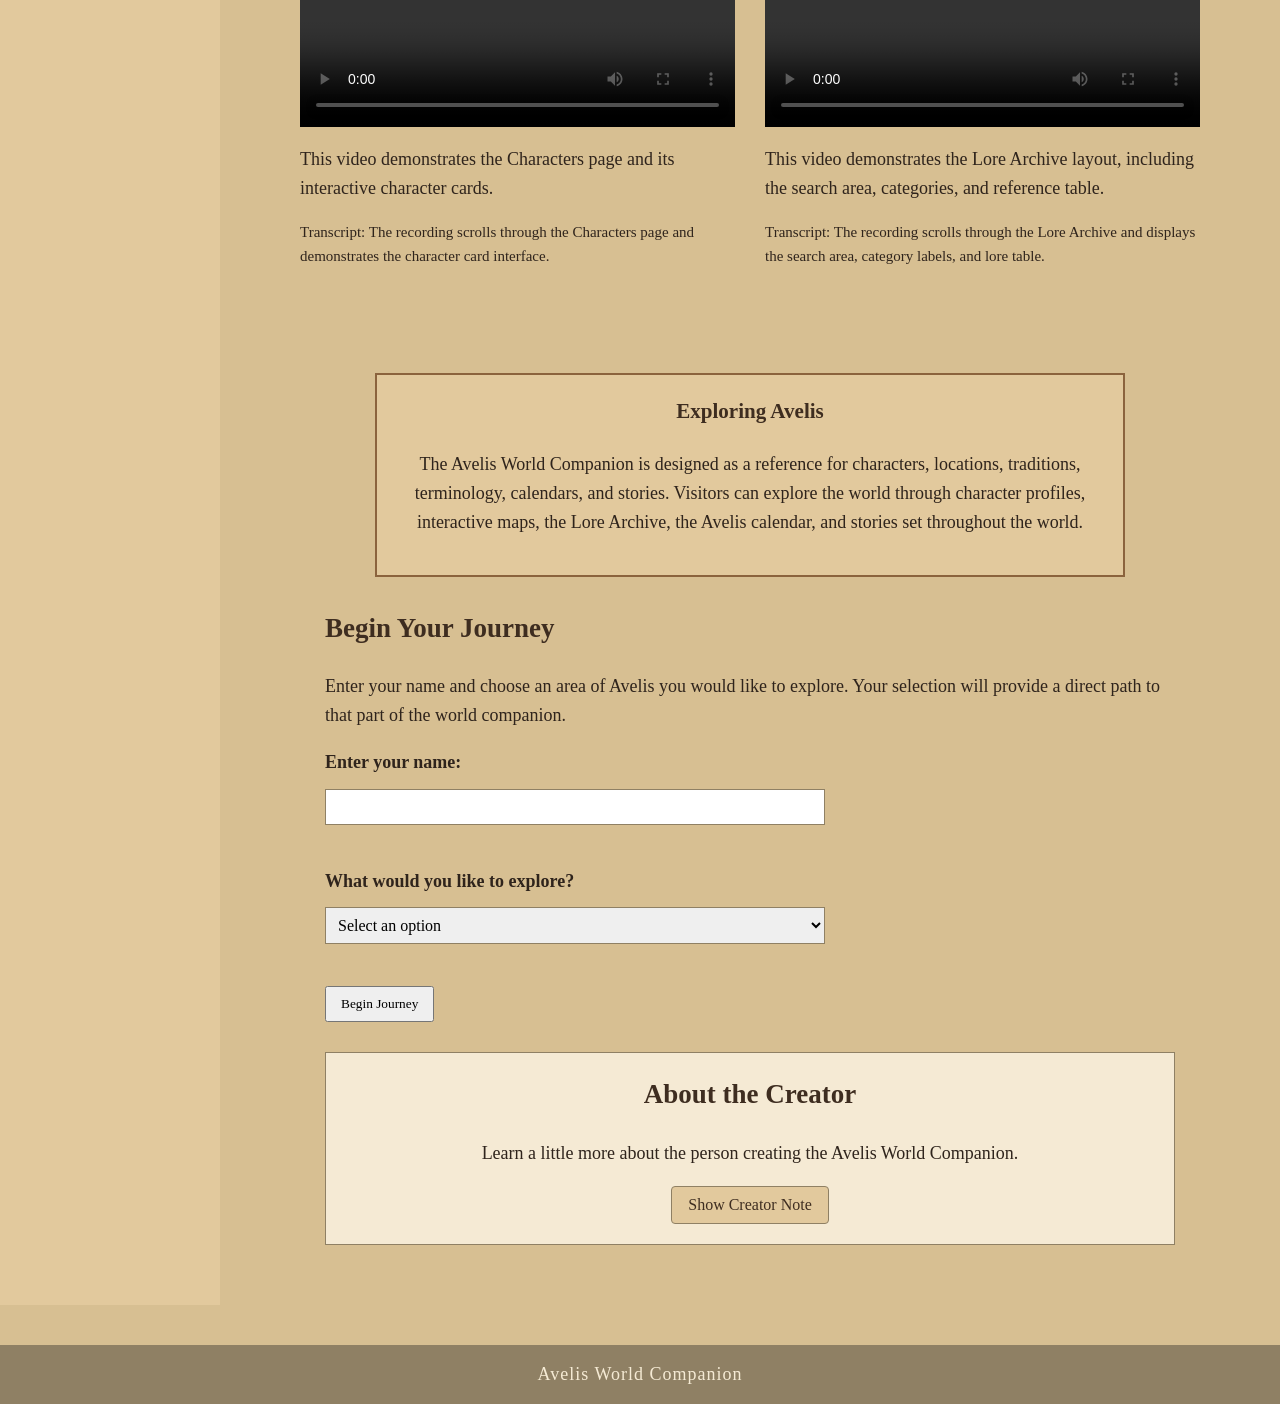
==== commit 13ad9a3d: "Complete Milestone 6 pages, Bootstrap, AOS, and documentation" ====
--- a/index.html
+++ b/index.html
@@ -3,12 +3,17 @@
 <!--
     CST-120 Milestone 6 - Home Page
 
-    This page introduces the world of Avelis and serves as the main
-    entry point for the website. Shared site styles are stored in
-    styles.css, while Home-specific layout remains on this page.
-
-    JavaScript behavior is stored externally in js/home.js.
-    jQuery is used for the Activity 6 Creator Note interaction.
+    This page introduces the world of Avelis and serves as the
+    main entry point for the website.
+
+    Shared site styles are stored in styles.css.
+
+    Home-specific layout remains on this page.
+
+    JavaScript behavior is stored externally in:
+    js/home.js
+
+    jQuery is used for the Creator Note interaction.
 -->
 
 <html lang="en">
@@ -22,7 +27,14 @@
         content="width=device-width, initial-scale=1.0"
     >
 
-    <title>Avelis | Home</title>
+    <title>
+        Avelis | Home
+    </title>
+
+
+    <!-- =====================================================
+         SHARED AVELIS STYLESHEET
+         ===================================================== -->
 
     <link
         rel="stylesheet"
@@ -32,285 +44,570 @@
 
     <style>
 
-        /* Home page image */
+        /* =====================================================
+           HOME PAGE IMAGE
+           ===================================================== */
 
         .home-image {
-            width: 100%;
-            max-width: 900px;
-            height: 340px;
-            object-fit: cover;
-            display: block;
-            margin: 0 auto 30px auto;
-            border: 2px solid #8b633d;
-        }
-
+
+            width:
+                100%;
+
+            max-width:
+                900px;
+
+            height:
+                340px;
+
+            object-fit:
+                cover;
+
+            display:
+                block;
+
+            margin:
+                0 auto 30px auto;
+
+            border:
+                2px solid
+                #8b633d;
+
+        }
+
+
+        /* =====================================================
+           HOME CONTENT
+           ===================================================== */
 
         /*
-            Grid keeps the main Home page sections organized with
-            consistent spacing between each section.
+            Grid keeps the main Home page sections organized
+            with consistent spacing.
         */
 
         .home-content {
-            max-width: 900px;
-            margin: 0 auto;
-            display: grid;
-            grid-template-columns: 1fr;
-            gap: 25px;
+
+            max-width:
+                900px;
+
+            margin:
+                0 auto;
+
+            display:
+                grid;
+
+            grid-template-columns:
+                1fr;
+
+            gap:
+                25px;
+
         }
 
 
         .home-content section {
-            margin-bottom: 0;
+
+            margin-bottom:
+                0;
+
         }
 
 
         .box-example {
-            margin: 20px auto;
-            padding: 20px;
-            border: 2px solid #8b633d;
-            max-width: 850px;
+
+            margin:
+                20px auto;
+
+            padding:
+                20px;
+
+            border:
+                2px solid
+                #8b633d;
+
+            max-width:
+                850px;
+
         }
 
 
         .home-heading {
-            letter-spacing: 1px;
+
+            letter-spacing:
+                1px;
+
         }
 
 
         .about-world {
-            margin-top: 20px;
-        }
-
-
-        /* Featured quote */
+
+            margin-top:
+                20px;
+
+        }
+
+
+        /* =====================================================
+           FEATURED QUOTE
+           ===================================================== */
 
         blockquote {
-            margin: 30px auto;
-            padding: 20px;
-            max-width: 700px;
-            background-color: #f5ead4;
-            border-left: 5px solid #8b633d;
-            font-style: italic;
-            text-align: center;
+
+            margin:
+                30px auto;
+
+            padding:
+                20px;
+
+            max-width:
+                700px;
+
+            background-color:
+                #f5ead4;
+
+            border-left:
+                5px solid
+                #8b633d;
+
+            font-style:
+                italic;
+
+            text-align:
+                center;
+
         }
 
 
         blockquote cite {
-            display: block;
-            margin-top: 10px;
-            font-style: normal;
-            font-weight: bold;
-        }
-
+
+            display:
+                block;
+
+            margin-top:
+                10px;
+
+            font-style:
+                normal;
+
+            font-weight:
+                bold;
+
+        }
+
+
+        /* =====================================================
+           VIDEO SECTION
+           ===================================================== */
 
         /*
-            Flexbox allows the demonstration videos to display beside
-            one another when space is available and wrap on smaller screens.
+            Flexbox allows demonstration videos to display
+            beside one another when room is available.
         */
 
         .video-section {
-            max-width: 900px;
-            margin: 40px auto 0 auto;
-            display: flex;
-            flex-wrap: wrap;
-            gap: 30px;
+
+            max-width:
+                900px;
+
+            margin:
+                40px auto 0 auto;
+
+            display:
+                flex;
+
+            flex-wrap:
+                wrap;
+
+            gap:
+                30px;
+
         }
 
 
         .video-section h2 {
-            width: 100%;
+
+            width:
+                100%;
+
         }
 
 
         .video-section article {
-            flex: 1 1 350px;
-            margin-bottom: 35px;
+
+            flex:
+                1 1 350px;
+
+            margin-bottom:
+                35px;
+
         }
 
 
         .video-section video {
-            max-width: 100%;
-            height: auto;
-            display: block;
-            margin-bottom: 10px;
+
+            max-width:
+                100%;
+
+            height:
+                auto;
+
+            display:
+                block;
+
+            margin-bottom:
+                10px;
+
         }
 
 
         .video-transcript {
-            font-size: 15px;
-            margin-bottom: 30px;
-        }
-
-
-        /* Supporting information */
+
+            font-size:
+                15px;
+
+            margin-bottom:
+                30px;
+
+        }
+
+
+        /* =====================================================
+           SUPPORTING INFORMATION
+           ===================================================== */
 
         .home-aside {
-            max-width: 750px;
-            margin: 40px auto 20px auto;
-            padding: 20px;
-            text-align: center;
+
+            max-width:
+                750px;
+
+            margin:
+                40px auto 20px auto;
+
+            padding:
+                20px;
+
+            text-align:
+                center;
+
         }
 
 
         .home-aside h3 {
-            margin-top: 0;
+
+            margin-top:
+                0;
+
         }
 
 
         .spacing-example {
-            margin: 30px auto;
-            padding: 25px;
-            border: 1px solid #8f8064;
-            max-width: 850px;
-            background-color: #f5ead4;
-        }
-
-
-        /* Student information activity */
+
+            margin:
+                30px auto;
+
+            padding:
+                25px;
+
+            border:
+                1px solid
+                #8f8064;
+
+            max-width:
+                850px;
+
+            background-color:
+                #f5ead4;
+
+        }
+
+
+        /* =====================================================
+           BEGIN YOUR JOURNEY FORM
+           ===================================================== */
 
         .student-info {
-            max-width: 850px;
-            margin: 30px auto;
+
+            max-width:
+                850px;
+
+            margin:
+                30px auto;
+
         }
 
 
         .student-info form {
-            display: grid;
-            gap: 12px;
-            max-width: 500px;
+
+            display:
+                grid;
+
+            gap:
+                12px;
+
+            max-width:
+                500px;
+
         }
 
 
         .student-info label {
-            font-weight: bold;
+
+            font-weight:
+                bold;
+
         }
 
 
         .student-info input,
         .student-info select {
-            padding: 8px;
-            font-family: "Times New Roman", serif;
-            font-size: 16px;
-            border: 1px solid #8f8064;
+
+            padding:
+                8px;
+
+            font-family:
+                "Times New Roman",
+                serif;
+
+            font-size:
+                16px;
+
+            border:
+                1px solid
+                #8f8064;
+
         }
 
 
         .student-info button {
-            width: fit-content;
-            padding: 8px 14px;
-            cursor: pointer;
+
+            width:
+                fit-content;
+
+            padding:
+                8px 14px;
+
+            cursor:
+                pointer;
+
         }
 
 
         /*
-            Validation messages appear directly below their related
-            form controls so visitors can understand what needs attention.
+            Validation messages appear directly below
+            their related form controls.
         */
 
         .form-error {
-            min-height: 20px;
-            margin: -6px 0 4px 0;
-            font-size: 15px;
-            color: #7a1f1f;
+
+            min-height:
+                20px;
+
+            margin:
+                -6px 0 4px 0;
+
+            font-size:
+                15px;
+
+            color:
+                #7a1f1f;
+
         }
 
 
         .input-error {
-            border: 2px solid #7a1f1f;
+
+            border:
+                2px solid
+                #7a1f1f;
+
         }
 
 
         #student-output {
-            margin-top: 20px;
+
+            margin-top:
+                20px;
+
         }
 
 
         .explore-link {
-            display: inline-block;
-            padding: 10px 16px;
-            color: #3e2d20;
-            background-color: #e2c99d;
-            border: 1px solid #8f8064;
-            border-radius: 4px;
-            font-weight: bold;
-            text-decoration: none;
+
+            display:
+                inline-block;
+
+            padding:
+                10px 16px;
+
+            color:
+                #3e2d20;
+
+            background-color:
+                #e2c99d;
+
+            border:
+                1px solid
+                #8f8064;
+
+            border-radius:
+                4px;
+
+            font-weight:
+                bold;
+
+            text-decoration:
+                none;
+
         }
 
 
         .explore-link:hover,
         .explore-link:focus {
-            background-color: #d3b47b;
-        }
-
+
+            background-color:
+                #d3b47b;
+
+        }
+
+
+        /* =====================================================
+           JQUERY CREATOR NOTE
+           ===================================================== */
 
         /*
-            Activity 6 jQuery Creator Note.
-
-            This section provides a second jQuery demonstration
-            that is incorporated directly into the milestone website.
+            Milestone 6 jQuery interaction.
+
+            jQuery shows and hides information about
+            the creator of the website.
         */
 
         .creator-note-section {
-            max-width: 850px;
-            margin: 30px auto;
-            padding: 20px;
-            text-align: center;
-            border: 1px solid #8f8064;
-            background-color: #f5ead4;
+
+            max-width:
+                850px;
+
+            margin:
+                30px auto;
+
+            padding:
+                20px;
+
+            text-align:
+                center;
+
+            border:
+                1px solid
+                #8f8064;
+
+            background-color:
+                #f5ead4;
+
         }
 
 
         .creator-note-section h2 {
-            margin-top: 0;
+
+            margin-top:
+                0;
+
         }
 
 
         #creator-note-button {
-            padding: 9px 16px;
-            font-family: "Times New Roman", serif;
-            font-size: 16px;
-            color: #3e2d20;
-            background-color: #e2c99d;
-            border: 1px solid #8f8064;
-            border-radius: 4px;
-            cursor: pointer;
+
+            padding:
+                9px 16px;
+
+            font-family:
+                "Times New Roman",
+                serif;
+
+            font-size:
+                16px;
+
+            color:
+                #3e2d20;
+
+            background-color:
+                #e2c99d;
+
+            border:
+                1px solid
+                #8f8064;
+
+            border-radius:
+                4px;
+
+            cursor:
+                pointer;
+
         }
 
 
         #creator-note-button:hover,
         #creator-note-button:focus {
-            background-color: #d3b47b;
+
+            background-color:
+                #d3b47b;
+
         }
 
 
         #creator-note {
-            max-width: 650px;
-            margin: 20px auto 0 auto;
-            padding: 15px;
-            border: 1px solid #8f8064;
-            background-color: #ffffff;
-            text-align: left;
-        }
-
-
-        /* Responsive Home page layout */
+
+            max-width:
+                650px;
+
+            margin:
+                20px auto 0 auto;
+
+            padding:
+                15px;
+
+            border:
+                1px solid
+                #8f8064;
+
+            background-color:
+                #ffffff;
+
+            text-align:
+                left;
+
+        }
+
+
+        /* =====================================================
+           RESPONSIVE HOME PAGE
+           ===================================================== */
 
         @media (max-width: 800px) {
 
             .home-image {
-                height: auto;
+
+                height:
+                    auto;
+
             }
 
 
             .student-info form {
-                width: 100%;
+
+                width:
+                    100%;
+
             }
 
 
             .creator-note-section {
-                margin-left: 10px;
-                margin-right: 10px;
+
+                margin-left:
+                    10px;
+
+                margin-right:
+                    10px;
+
             }
+
         }
 
     </style>
@@ -321,71 +618,123 @@
 <body>
 
 
-    <!-- Shared site header -->
+    <!-- =====================================================
+         SHARED SITE HEADER
+         ===================================================== -->
 
     <header>
 
-        <h1>Avelis</h1>
+        <h1>
+            Avelis
+        </h1>
 
     </header>
 
 
+
     <div class="page-layout">
 
 
-        <!-- Main site navigation -->
-
-        <nav aria-label="Main navigation">
+        <!-- =================================================
+             MAIN SITE NAVIGATION
+             ================================================= -->
+
+        <nav
+            aria-label="Main navigation"
+        >
 
             <ul>
 
+
                 <li>
-                    <a href="index.html">
+
+                    <a
+                        href="index.html"
+                        aria-current="page"
+                    >
                         Home
                     </a>
+
                 </li>
 
+
                 <li>
-                    <a href="characters.html">
+
+                    <a
+                        href="characters.html"
+                    >
                         Characters
                     </a>
+
                 </li>
 
+
                 <li>
-                    <a href="map.html">
+
+                    <a
+                        href="map.html"
+                    >
                         World Map
                     </a>
+
                 </li>
 
+
                 <li>
-                    <a href="#">
+
+                    <a
+                        href="calendar.html"
+                    >
                         Calendar
                     </a>
+
                 </li>
 
+
                 <li>
-                    <a href="lore.html">
+
+                    <a
+                        href="lore.html"
+                    >
                         Lore Archive
                     </a>
+
                 </li>
 
+
                 <li>
-                    <a href="#">
-                        Books and Stories
-                    </a>
-                </li>
+
+                <a
+                    href="books&amp;stories.html"
+                >
+                    Books and Stories
+                </a>
+
+            </li>
+
 
             </ul>
 
         </nav>
 
 
+
+        <!-- =================================================
+             MAIN CONTENT
+             ================================================= -->
+
         <main>
 
 
+            <!-- =================================================
+                 HOME IMAGE
+                 ================================================= -->
+
             <!--
-                Temporary visual used until the final Avelis world
-                imagery is added in a later stage of the project.
+                Temporary visual representing Avelis.
+
+                This can be replaced later without changing
+                the rest of the Home page structure.
             -->
 
             <img
@@ -395,18 +744,24 @@
             >
 
 
+
             <div class="home-content">
 
 
-                <!-- Introduction to Avelis -->
+                <!-- =================================================
+                     INTRODUCTION TO AVELIS
+                     ================================================= -->
 
                 <section class="box-example">
+
 
                     <h2 class="home-heading">
                         Enter Avelis
                     </h2>
 
+
                     <p>
+
                         In a world where magic lives within every beating heart,
                         kingdoms rise beneath the watchful light of the Eternal
                         Flame. Across Avelis, stories of love, devotion, betrayal,
@@ -416,20 +771,28 @@
                         leaves its mark upon the world. Yet even the smallest
                         choices can alter the course of history, and not every
                         story remembered is the one that truly happened.
+
                     </p>
 
+
                 </section>
 
 
-                <!-- General world description -->
+
+                <!-- =================================================
+                     ABOUT THE WORLD
+                     ================================================= -->
 
                 <section class="spacing-example">
+
 
                     <h2>
                         About the World
                     </h2>
 
+
                     <p class="about-world">
+
                         Welcome to Avelis, a world where magic is woven into the
                         natural rhythms of life, from the roots beneath the soil
                         to the light of the sun above. Its kingdoms are shaped by
@@ -438,12 +801,17 @@
                         Explore its landscapes, cultures, histories, and the
                         countless lives that make this world more than the stories
                         told within it.
+
                     </p>
 
+
                 </section>
 
 
-                <!-- Featured quotation -->
+
+                <!-- =================================================
+                     FEATURED QUOTE
+                     ================================================= -->
 
                 <blockquote>
 
@@ -455,19 +823,28 @@
 
                 </blockquote>
 
+
             </div>
 
 
-            <!-- Original project demonstrations -->
+
+            <!-- =================================================
+                 SITE DEMONSTRATIONS
+                 ================================================= -->
 
             <section class="video-section">
+
 
                 <h2>
                     Site Demonstrations
                 </h2>
 
 
+
+                <!-- Character page demonstration -->
+
                 <article>
+
 
                     <h3>
                         Character Page Demonstration
@@ -490,20 +867,29 @@
 
 
                     <p>
+
                         This video demonstrates the Characters page and
                         its interactive character cards.
+
                     </p>
 
 
                     <p class="video-transcript">
+
                         Transcript: The recording scrolls through the Characters
                         page and demonstrates the character card interface.
+
                     </p>
 
+
                 </article>
 
 
+
+                <!-- Lore Archive demonstration -->
+
                 <article>
+
 
                     <h3>
                         Lore Archive Demonstration
@@ -526,57 +912,81 @@
 
 
                     <p>
+
                         This video demonstrates the Lore Archive layout,
                         including the search area, categories, and reference table.
+
                     </p>
 
 
                     <p class="video-transcript">
+
                         Transcript: The recording scrolls through the Lore Archive
                         and displays the search area, category labels, and lore table.
+
                     </p>
 
+
                 </article>
 
+
             </section>
 
 
-            <!-- Supporting project information -->
-
-            <aside class="home-aside box-example-two">
+
+            <!-- =================================================
+                 SUPPORTING PROJECT INFORMATION
+                 ================================================= -->
+
+            <aside
+                class="home-aside box-example-two"
+            >
+
 
                 <h3>
                     Exploring Avelis
                 </h3>
 
+
                 <p>
+
                     The Avelis World Companion is designed as a reference for
-                    characters, locations, traditions, terminology, and stories.
-                    Additional sections will be expanded as later milestones
-                    are completed.
+                    characters, locations, traditions, terminology, calendars,
+                    and stories. Visitors can explore the world through character
+                    profiles, interactive maps, the Lore Archive, the Avelis
+                    calendar, and stories set throughout the world.
+
                 </p>
 
+
             </aside>
 
 
-            <!--
-                Milestone 6 exploration form:
-
-                JavaScript validates the required fields and then creates
-                a personalized link to the selected area of Avelis.
+
+            <!-- =================================================
+                 BEGIN YOUR JOURNEY
+                 =================================================
+
+                 JavaScript validates required fields and creates
+                 a personalized link to the selected part of Avelis.
             -->
 
             <section class="student-info">
+
 
                 <h2>
                     Begin Your Journey
                 </h2>
 
+
                 <p>
+
                     Enter your name and choose an area of Avelis you would
                     like to explore. Your selection will provide a direct
                     path to that part of the world companion.
+
                 </p>
+
 
 
                 <form
@@ -585,7 +995,11 @@
                 >
 
 
-                    <label for="visitor-name">
+                    <!-- Visitor name -->
+
+                    <label
+                        for="visitor-name"
+                    >
                         Enter your name:
                     </label>
 
@@ -603,10 +1017,16 @@
                         id="name-error"
                         class="form-error"
                         aria-live="polite"
-                    ></p>
-
-
-                    <label for="visitor-interest">
+                    >
+                    </p>
+
+
+
+                    <!-- Visitor destination -->
+
+                    <label
+                        for="visitor-interest"
+                    >
                         What would you like to explore?
                     </label>
 
@@ -618,21 +1038,36 @@
                         aria-describedby="interest-error"
                     >
 
+
                         <option value="">
                             Select an option
                         </option>
 
+
                         <option value="Characters">
                             Characters
                         </option>
 
+
                         <option value="World Map">
                             World Map
                         </option>
 
+
                         <option value="Lore Archive">
                             Lore Archive
                         </option>
+
+
+                        <option value="Calendar">
+                            Calendar
+                        </option>
+
+
+                        <option value="Books and Stories">
+                            Books and Stories
+                        </option>
+
 
                     </select>
 
@@ -641,49 +1076,62 @@
                         id="interest-error"
                         class="form-error"
                         aria-live="polite"
-                    ></p>
-
-
-                    <button type="submit">
+                    >
+                    </p>
+
+
+
+                    <button
+                        type="submit"
+                    >
                         Begin Journey
                     </button>
 
+
                 </form>
 
 
+
                 <!--
-                    JavaScript places the personalized greeting,
-                    selected destination, creator information,
-                    and destination link inside this area.
+                    home.js places the personalized greeting
+                    and destination link here.
                 -->
 
                 <div
                     id="student-output"
                     aria-live="polite"
-                ></div>
+                >
+                </div>
+
 
             </section>
 
 
-            <!--
-                Activity 6 jQuery Example 2:
-
-                This section uses jQuery to show and hide
-                information about the website creator.
-
-                The matching interaction is stored in js/home.js.
+
+            <!-- =================================================
+                 CREATOR NOTE
+                 =================================================
+
+                 Milestone 6 jQuery example.
+
+                 jQuery shows and hides the creator information.
             -->
 
             <section class="creator-note-section">
+
 
                 <h2>
                     About the Creator
                 </h2>
 
+
                 <p>
+
                     Learn a little more about the person creating
                     the Avelis World Companion.
+
                 </p>
+
 
 
                 <button
@@ -696,6 +1144,7 @@
                 </button>
 
 
+
                 <div
                     id="creator-note"
                     aria-hidden="true"
@@ -703,20 +1152,28 @@
                     hidden
                 >
 
+
                     <p>
+
                         The Avelis World Companion was created by
                         <strong>Samantha Manuszak</strong>
                         for CST-120: Introduction to Web Development.
+
                     </p>
 
+
                     <p>
+
                         The worldbuilding, website design, character artwork,
                         maps, and other creative elements are being developed
                         as part of the continuing Avelis project.
+
                     </p>
 
+
                 </div>
 
+
             </section>
 
 
@@ -725,7 +1182,10 @@
     </div>
 
 
-    <!-- Shared site footer -->
+
+    <!-- =====================================================
+         SHARED SITE FOOTER
+         ===================================================== -->
 
     <footer>
 
@@ -736,11 +1196,15 @@
     </footer>
 
 
-    <!--
-        jQuery 3.7.1 is loaded from the official jQuery CDN.
-
-        jQuery must load before home.js so the Creator Note
-        interaction can use jQuery methods.
+
+    <!-- =====================================================
+         JQUERY
+         =====================================================
+
+         jQuery must load before home.js.
+
+         home.js uses it for the Creator Note
+         show/hide interaction.
     -->
 
     <script
@@ -748,9 +1212,14 @@
     ></script>
 
 
-    <!-- Home page JavaScript -->
-
-    <script src="js/home.js"></script>
+
+    <!-- =====================================================
+         HOME PAGE JAVASCRIPT
+         ===================================================== -->
+
+    <script
+        src="js/home.js"
+    ></script>
 
 
 </body>
--- a/styles.css
+++ b/styles.css
@@ -1,222 +1,2870 @@
 /*
     Avelis World Companion - Shared Stylesheet
 
-    Naming approach:
-    Shared site elements use simple element and class selectors.
-    Page-specific styles remain in their individual HTML files when needed.
-    This keeps reusable styles predictable and allows intentional
-    specificity overrides without using !important.
-*/
-
-
-/* Shared color variables */
+    CST-120 Milestone 6
+
+    Shared styles used throughout the Avelis World Companion.
+
+    This stylesheet includes:
+    - Shared site colors
+    - Custom font
+    - Page structure
+    - Navigation
+    - Bootstrap customization
+    - Shared buttons
+    - Character styles
+    - Lore Archive styles
+    - Calendar styles
+    - Books & Stories styles
+    - Modal styles
+    - Footer
+    - Responsive layouts
+    - Accessibility support
+*/
+
+
+/* =========================================================
+   SHARED COLOR VARIABLES
+   ========================================================= */
 
 :root {
+
     --color-background: #d7bf92;
+
     --color-panel: #e2c99d;
+
     --color-header: #8f8064;
+
     --color-text: #2f241c;
+
     --color-heading: #3e2d20;
+
     --color-light: #f5ead4;
+
     --color-accent: #d3b47b;
+
     --color-border: #8f8064;
-}
-
-
-/*
-    Custom font:
+
+    --color-dark-accent: #6f5137;
+
+    --color-button: #6b5139;
+
+    --color-button-hover: #503c2c;
+
+    --color-white: #ffffff;
+
+}
+
+
+/* =========================================================
+   CUSTOM FONT
+   ========================================================= */
+
+/*
     Original handwriting font created by Samantha Manuszak.
-    Used with permission from the creator for this academic project.
+
+    Used with permission from the creator for this
+    academic project.
 */
 
 @font-face {
+
     font-family: "Samantha Handwriting";
-    src: url("font/Samantha-Handwriting.ttf") format("truetype");
+
+    src:
+        url("font/Samantha-Handwriting.ttf")
+        format("truetype");
+
     font-weight: normal;
+
     font-style: normal;
-}
-
-
-/* Shared page structure */
+
+}
+
+
+/* =========================================================
+   SHARED PAGE STRUCTURE
+   ========================================================= */
+
+html {
+
+    scroll-behavior: smooth;
+
+}
+
 
 body {
+
     margin: 0;
-    font-family: "Times New Roman", serif;
+
+    font-family:
+        "Times New Roman",
+        serif;
+
     font-size: 18px;
+
     line-height: 1.6;
-    color: var(--color-text);
-    background-color: var(--color-background);
-}
+
+    color:
+        var(--color-text);
+
+    background-color:
+        var(--color-background);
+
+}
+
+
+/*
+    Main site header
+*/
 
 header {
-    background-color: var(--color-header);
+
+    background-color:
+        var(--color-header);
+
     padding: 20px;
+
     text-align: center;
-}
+
+}
+
 
 header h1 {
+
     margin: 0;
-    font-family: Castellar, Georgia, serif;
+
+    font-family:
+        Castellar,
+        Georgia,
+        serif;
+
     font-size: 40px;
-    color: var(--color-light);
-}
+
+    color:
+        var(--color-light);
+
+}
+
+
+/*
+    Standard two-column page structure.
+
+    Sidebar navigation appears on the left
+    on larger screens.
+*/
 
 .page-layout {
+
     display: flex;
+
     min-height: 80vh;
-}
+
+}
+
 
 main {
+
     flex: 1;
+
     padding: 30px;
-}
+
+}
+
+
+/*
+    Keeps large sections from becoming
+    excessively wide on large monitors.
+*/
+
+main > section,
+main > aside {
+
+    box-sizing: border-box;
+
+}
+
+
+/* =========================================================
+   SHARED HEADINGS
+   ========================================================= */
+
+h1,
+h2,
+h3,
+h4,
+h5,
+h6 {
+
+    color:
+        var(--color-heading);
+
+}
+
 
 h2,
 h3 {
-    font-family: Castellar, Georgia, serif;
-    color: var(--color-heading);
-}
-
-
-/* Shared navigation */
-
-nav {
-    width: 180px;
-    background-color: var(--color-panel);
-    padding: 20px;
-    flex-shrink: 0;
-}
-
-nav ul {
-    list-style-type: none;
-    padding: 0;
-    margin: 0;
-}
-
-nav li {
-    margin-bottom: 12px;
-}
-
-nav a {
-    display: inline-block;
-    padding: 3px 5px;
-    border-radius: 4px;
-    color: var(--color-heading);
-    background-color: transparent;
-    font-weight: bold;
-    text-decoration: none;
+
+    font-family:
+        Castellar,
+        Georgia,
+        serif;
+
+}
+
+
+h2 {
+
+    margin-top: 0;
+
+}
+
+
+p {
+
+    max-width: 100%;
+
+}
+
+
+/* =========================================================
+   SHARED SIDEBAR NAVIGATION
+   ========================================================= */
+
+/*
+    These rules apply only to navigation placed directly
+    inside .page-layout.
+
+    This keeps the original sidebar navigation separate
+    from Bootstrap navigation used on Milestone 6 pages.
+*/
+
+.page-layout > nav {
+
+    width:
+        180px;
+
+    background-color:
+        var(--color-panel);
+
+    padding:
+        20px;
+
+    flex-shrink:
+        0;
+
+}
+
+
+.page-layout > nav ul {
+
+    list-style-type:
+        none;
+
+    padding:
+        0;
+
+    margin:
+        0;
+
+}
+
+
+.page-layout > nav li {
+
+    margin-bottom:
+        12px;
+
+}
+
+
+.page-layout > nav a {
+
+    display:
+        inline-block;
+
+    padding:
+        3px 5px;
+
+    border-radius:
+        4px;
+
+    color:
+        var(--color-heading);
+
+    background-color:
+        transparent;
+
+    font-weight:
+        bold;
+
+    text-decoration:
+        none;
+
     transition:
         background-color 0.3s ease,
         color 0.3s ease;
-}
-
-nav a:hover,
-nav a:focus {
-    background-color: var(--color-accent);
-    color: #ffffff;
-    text-decoration: underline;
-}
-
-
-/* Shared media */
+
+}
+
+
+.page-layout > nav a:hover,
+.page-layout > nav a:focus {
+
+    background-color:
+        var(--color-accent);
+
+    color:
+        var(--color-white);
+
+    text-decoration:
+        underline;
+
+}
+
+
+/*
+    Current page indicator.
+*/
+
+.page-layout > nav a[aria-current="page"] {
+
+    background-color:
+        var(--color-accent);
+
+    color:
+        var(--color-heading);
+
+}
+
+
+/* =========================================================
+   BOOTSTRAP NAVBAR CUSTOMIZATION
+   ========================================================= */
+
+/*
+    Used by Milestone 6 pages that use
+    Bootstrap responsive navigation.
+*/
+
+.avelis-navbar {
+
+    width: 100%;
+
+    padding: 10px 20px;
+
+    background-color:
+        var(--color-header);
+
+}
+
+
+.avelis-navbar .container {
+
+    max-width: 1200px;
+
+}
+
+
+.avelis-navbar .navbar-brand {
+
+    font-family:
+        Castellar,
+        Georgia,
+        serif;
+
+    color:
+        var(--color-light);
+
+    font-weight: bold;
+
+    letter-spacing: 1px;
+
+}
+
+
+.avelis-navbar .navbar-brand:hover,
+.avelis-navbar .navbar-brand:focus {
+
+    color:
+        var(--color-white);
+
+}
+
+
+.avelis-navbar .navbar-nav {
+
+    margin-left: auto;
+
+}
+
+
+.avelis-navbar .nav-item {
+
+    margin-bottom: 0;
+
+}
+
+
+.avelis-navbar .nav-link {
+
+    color:
+        var(--color-light);
+
+    margin: 0 3px;
+
+    padding: 7px 10px;
+
+    border-radius: 4px;
+
+}
+
+
+.avelis-navbar .nav-link:hover,
+.avelis-navbar .nav-link:focus {
+
+    color:
+        var(--color-white);
+
+    background-color:
+        var(--color-dark-accent);
+
+    text-decoration: none;
+
+}
+
+
+.avelis-navbar .nav-link.active {
+
+    color:
+        var(--color-white);
+
+    background-color:
+        var(--color-dark-accent);
+
+}
+
+
+.avelis-navbar .navbar-toggler {
+
+    border-color:
+        var(--color-light);
+
+}
+
+
+/* =========================================================
+   SHARED MEDIA
+   ========================================================= */
 
 img {
+
     max-width: 100%;
+
     height: auto;
-}
+
+}
+
 
 audio,
 video {
+
     max-width: 100%;
-}
-
-
-/* Shared supporting content */
+
+}
+
+
+/* =========================================================
+   SHARED SUPPORTING CONTENT
+   ========================================================= */
 
 aside {
-    background-color: var(--color-panel);
-    border: 1px solid var(--color-border);
-}
+
+    background-color:
+        var(--color-panel);
+
+    border:
+        1px solid
+        var(--color-border);
+
+}
+
 
 .box-example-two {
-    margin: 40px auto 20px auto;
+
+    margin:
+        40px auto
+        20px auto;
+
     padding: 25px;
-    border: 2px solid #8b633d;
+
+    border:
+        2px solid
+        #8b633d;
+
     max-width: 750px;
-}
-
-
-/*
-    Shared character styles.
-    The Characters page intentionally uses more specific
-    internal selectors to override some of these rules.
+
+}
+
+
+/* =========================================================
+   SHARED BUTTONS
+   ========================================================= */
+
+button {
+
+    font-family:
+        "Times New Roman",
+        serif;
+
+}
+
+
+.btn-primary {
+
+    background-color:
+        var(--color-button);
+
+    border-color:
+        var(--color-button);
+
+}
+
+
+.btn-primary:hover,
+.btn-primary:focus {
+
+    background-color:
+        var(--color-button-hover);
+
+    border-color:
+        var(--color-button-hover);
+
+}
+
+
+.btn-secondary {
+
+    background-color:
+        var(--color-header);
+
+    border-color:
+        var(--color-header);
+
+}
+
+
+.btn-secondary:hover,
+.btn-secondary:focus {
+
+    background-color:
+        var(--color-dark-accent);
+
+    border-color:
+        var(--color-dark-accent);
+
+}
+
+
+/*
+    Shared custom button style
+*/
+
+.avelis-button {
+
+    display: inline-block;
+
+    padding:
+        9px 16px;
+
+    color:
+        var(--color-light);
+
+    background-color:
+        var(--color-button);
+
+    border:
+        1px solid
+        var(--color-button);
+
+    border-radius:
+        4px;
+
+    font-size:
+        17px;
+
+    text-decoration:
+        none;
+
+    cursor:
+        pointer;
+
+    transition:
+        background-color 0.3s ease,
+        transform 0.2s ease;
+
+}
+
+
+.avelis-button:hover,
+.avelis-button:focus {
+
+    color:
+        var(--color-white);
+
+    background-color:
+        var(--color-button-hover);
+
+    transform:
+        translateY(-1px);
+
+}
+
+
+/* =========================================================
+   BOOTSTRAP CARD CUSTOMIZATION
+   ========================================================= */
+
+.card {
+
+    background-color:
+        var(--color-light);
+
+    color:
+        var(--color-text);
+
+    border:
+        1px solid
+        var(--color-border);
+
+}
+
+
+.card-title {
+
+    color:
+        var(--color-heading);
+
+}
+
+
+.card-text {
+
+    color:
+        var(--color-text);
+
+}
+
+
+.shadow-sm {
+
+    box-shadow:
+        0 3px 8px
+        rgba(47, 36, 28, 0.15)
+        !important;
+
+}
+
+
+/* =========================================================
+   CHARACTER PAGE SHARED STYLES
+   ========================================================= */
+
+/*
+    The Characters page uses more specific
+    internal selectors where needed.
 */
 
 .character-intro h2 {
-    color: #6f5137;
-}
+
+    color:
+        #6f5137;
+
+}
+
 
 .character-intro p {
-    color: #6f5137;
-}
+
+    color:
+        #6f5137;
+
+}
+
 
 .character-name {
-    font-size: 20px;
-}
-
-
-/* Shared footer */
+
+    font-size:
+        20px;
+
+}
+
+
+/*
+    Shared character card behavior.
+*/
+
+.character-card {
+
+    border-radius:
+        6px;
+
+}
+
+
+.flip-card {
+
+    outline:
+        none;
+
+}
+
+
+.flip-card:focus {
+
+    outline:
+        3px solid
+        var(--color-dark-accent);
+
+    outline-offset:
+        5px;
+
+    border-radius:
+        4px;
+
+}
+
+
+.character-info {
+
+    max-width:
+        500px;
+
+    margin-top:
+        15px;
+
+    padding:
+        15px;
+
+    background-color:
+        var(--color-light);
+
+    border:
+        1px solid
+        var(--color-border);
+
+    border-radius:
+        4px;
+
+}
+
+
+.character-info p {
+
+    margin:
+        5px 0;
+
+}
+
+
+/* =========================================================
+   LORE ARCHIVE
+   ========================================================= */
+
+/*
+    Archive search area.
+*/
+
+.archive-search {
+
+    max-width:
+        850px;
+
+    margin:
+        0 auto
+        25px auto;
+
+}
+
+
+#lore-search {
+
+    width:
+        100%;
+
+    box-sizing:
+        border-box;
+
+    padding:
+        10px 12px;
+
+    font-family:
+        "Times New Roman",
+        serif;
+
+    font-size:
+        17px;
+
+    color:
+        var(--color-text);
+
+    background-color:
+        var(--color-light);
+
+    border:
+        1px solid
+        var(--color-border);
+
+    border-radius:
+        4px;
+
+}
+
+
+#lore-search:focus {
+
+    outline:
+        3px solid
+        rgba(111, 81, 55, 0.35);
+
+    border-color:
+        var(--color-dark-accent);
+
+}
+
+
+/*
+    Archive category buttons.
+*/
+
+#archive-categories {
+
+    display:
+        flex;
+
+    flex-wrap:
+        wrap;
+
+    justify-content:
+        center;
+
+    gap:
+        8px;
+
+    margin:
+        20px auto
+        25px auto;
+
+}
+
+
+.category-button {
+
+    padding:
+        7px 11px;
+
+    font-family:
+        "Times New Roman",
+        serif;
+
+    font-size:
+        15px;
+
+    color:
+        var(--color-heading);
+
+    background-color:
+        var(--color-panel);
+
+    border:
+        1px solid
+        var(--color-border);
+
+    border-radius:
+        4px;
+
+    cursor:
+        pointer;
+
+    transition:
+        background-color 0.3s ease,
+        color 0.3s ease;
+
+}
+
+
+.category-button:hover,
+.category-button:focus {
+
+    color:
+        var(--color-white);
+
+    background-color:
+        var(--color-dark-accent);
+
+}
+
+
+.category-button.active-category {
+
+    color:
+        var(--color-white);
+
+    background-color:
+        var(--color-dark-accent);
+
+}
+
+
+/*
+    Archive status text.
+*/
+
+#archive-status {
+
+    margin:
+        15px auto;
+
+    text-align:
+        center;
+
+    font-weight:
+        bold;
+
+}
+
+
+/* =========================================================
+   LORE ARCHIVE TABLE
+   ========================================================= */
+
+/*
+    The archive has four columns.
+
+    The wrapper allows horizontal scrolling on narrow
+    screens instead of compressing Cultural Notes.
+*/
+
+.table-wrapper {
+
+    width:
+        100%;
+
+    max-width:
+        1400px;
+
+    margin:
+        25px auto
+        0 auto;
+
+    overflow-x:
+        auto;
+
+    border-radius:
+        4px;
+
+}
+
+
+/*
+    Minimum width gives the longer text columns
+    enough room to remain readable.
+*/
+
+.lore-table {
+
+    width:
+        100%;
+
+    min-width:
+        1050px;
+
+    border-collapse:
+        collapse;
+
+    table-layout:
+        fixed;
+
+    background-color:
+        var(--color-light);
+
+}
+
+
+/*
+    General archive cell styling.
+*/
+
+.lore-table th,
+.lore-table td {
+
+    padding:
+        14px 16px;
+
+    text-align:
+        left;
+
+    vertical-align:
+        top;
+
+    line-height:
+        1.5;
+
+    border:
+        1px solid
+        var(--color-border);
+
+    white-space:
+        normal;
+
+    overflow-wrap:
+        normal;
+
+    word-break:
+        normal;
+
+}
+
+
+/*
+    Category
+*/
+
+.lore-table th:nth-child(1),
+.lore-table td:nth-child(1) {
+
+    width:
+        15%;
+
+}
+
+
+/*
+    Entry / System
+*/
+
+.lore-table th:nth-child(2),
+.lore-table td:nth-child(2) {
+
+    width:
+        18%;
+
+}
+
+
+/*
+    Details
+*/
+
+.lore-table th:nth-child(3),
+.lore-table td:nth-child(3) {
+
+    width:
+        30%;
+
+}
+
+
+/*
+    Cultural Notes
+
+    This is intentionally the widest column.
+*/
+
+.lore-table th:nth-child(4),
+.lore-table td:nth-child(4) {
+
+    width:
+        37%;
+
+}
+
+
+/*
+    Archive table headings.
+*/
+
+.lore-table th {
+
+    background-color:
+        var(--color-header);
+
+    color:
+        var(--color-light);
+
+    font-weight:
+        bold;
+
+}
+
+
+/*
+    Alternating row colors.
+*/
+
+.lore-table tbody tr:nth-child(even) {
+
+    background-color:
+        #ecd8b4;
+
+}
+
+
+.lore-table tbody tr:nth-child(odd) {
+
+    background-color:
+        var(--color-light);
+
+}
+
+
+/*
+    Row hover gives visitors a clear visual
+    indication of the entry being read.
+*/
+
+.lore-table tbody tr:hover {
+
+    background-color:
+        #e2c99d;
+
+}
+
+
+/*
+    Archive messages.
+*/
+
+.archive-message-row td {
+
+    padding:
+        25px;
+
+    text-align:
+        center;
+
+    font-style:
+        italic;
+
+}
+
+
+/* =========================================================
+   LORE ARCHIVE PAGINATION
+   ========================================================= */
+
+.archive-pagination {
+
+    width:
+        auto;
+
+    max-width:
+        600px;
+
+    margin:
+        25px auto
+        0 auto;
+
+    padding:
+        0;
+
+    display:
+        flex;
+
+    justify-content:
+        center;
+
+    align-items:
+        center;
+
+    gap:
+        20px;
+
+    background-color:
+        transparent;
+
+}
+
+
+.pagination-button {
+
+    padding:
+        8px 16px;
+
+    font-family:
+        "Times New Roman",
+        serif;
+
+    font-size:
+        16px;
+
+    color:
+        var(--color-heading);
+
+    background-color:
+        var(--color-panel);
+
+    border:
+        1px solid
+        var(--color-border);
+
+    border-radius:
+        4px;
+
+    cursor:
+        pointer;
+
+}
+
+
+.pagination-button:hover:not(:disabled),
+.pagination-button:focus:not(:disabled) {
+
+    color:
+        var(--color-white);
+
+    background-color:
+        var(--color-dark-accent);
+
+}
+
+
+.pagination-button:disabled {
+
+    opacity:
+        0.5;
+
+    cursor:
+        not-allowed;
+
+}
+
+
+.page-indicator {
+
+    min-width:
+        110px;
+
+    font-weight:
+        bold;
+
+    text-align:
+        center;
+
+}
+
+
+/* =========================================================
+   ARCHIVE GUIDE
+   ========================================================= */
+
+.archive-guide {
+
+    max-width:
+        850px;
+
+    margin:
+        35px auto;
+
+    padding:
+        20px;
+
+    background-color:
+        var(--color-panel);
+
+    border:
+        1px solid
+        var(--color-border);
+
+    border-radius:
+        4px;
+
+}
+
+
+#archive-guide-button {
+
+    padding:
+        8px 14px;
+
+    color:
+        var(--color-light);
+
+    background-color:
+        var(--color-button);
+
+    border:
+        1px solid
+        var(--color-button);
+
+    border-radius:
+        4px;
+
+    cursor:
+        pointer;
+
+}
+
+
+#archive-guide-button:hover,
+#archive-guide-button:focus {
+
+    background-color:
+        var(--color-button-hover);
+
+}
+
+
+/* =========================================================
+   CALENDAR PAGE
+   ========================================================= */
+
+/*
+    Intro section shown above the calendar chart.
+*/
+
+.calendar-intro {
+
+    max-width:
+        850px;
+
+    margin:
+        0 auto 35px auto;
+
+    padding:
+        20px;
+
+    text-align:
+        center;
+
+    background-color:
+        var(--color-panel);
+
+    border:
+        1px solid
+        var(--color-border);
+
+}
+
+
+/*
+    Main visual calendar section.
+*/
+
+.calendar-chart-section {
+
+    max-width:
+        1050px;
+
+    margin:
+        0 auto 45px auto;
+
+    padding:
+        25px;
+
+    background-color:
+        var(--color-light);
+
+    border:
+        1px solid
+        var(--color-border);
+
+}
+
+
+/*
+    Header area above the calendar.
+
+    Previous and Next buttons sit on either side
+    of the Moon information.
+*/
+
+.calendar-chart-header {
+
+    display:
+        grid;
+
+    grid-template-columns:
+        auto 1fr auto;
+
+    align-items:
+        center;
+
+    gap:
+        20px;
+
+    margin-bottom:
+        20px;
+
+}
+
+
+.calendar-heading-group {
+
+    text-align:
+        center;
+
+}
+
+
+.calendar-heading-group h2 {
+
+    margin-bottom:
+        8px;
+
+}
+
+
+.calendar-heading-group h3 {
+
+    margin:
+        0 0 5px 0;
+
+}
+
+
+#moon-range {
+
+    margin:
+        0;
+
+    font-style:
+        italic;
+
+}
+
+
+/* =========================================================
+   MOON SELECTOR
+   ========================================================= */
+
+.moon-selector {
+
+    max-width:
+        300px;
+
+    margin:
+        0 auto 25px auto;
+
+}
+
+
+#moon-select {
+
+    background-color:
+        var(--color-light);
+
+    border-color:
+        var(--color-border);
+
+}
+
+
+#moon-select:focus {
+
+    border-color:
+        var(--color-dark-accent);
+
+    box-shadow:
+        0 0 0
+        0.2rem
+        rgba(111, 81, 55, 0.2);
+
+}
+
+
+/* =========================================================
+   AVELIS CALENDAR CHART
+   ========================================================= */
+
+/*
+    Allows horizontal scrolling if the chart becomes
+    wider than a smaller screen.
+*/
+
+.calendar-chart-wrapper {
+
+    width:
+        100%;
+
+    overflow-x:
+        auto;
+
+    border:
+        1px solid
+        var(--color-border);
+
+}
+
+
+/*
+    The chart is designed to resemble a small printed
+    calendar.
+
+    Four rows = four Spans.
+    Ten numbered columns = ten Cycle positions per Span.
+
+    Each Moon contains 40 numbered Cycles.
+*/
+
+.avelis-calendar-chart {
+
+    width:
+        100%;
+
+    min-width:
+        900px;
+
+    table-layout:
+        fixed;
+
+    border-collapse:
+        collapse;
+
+    background-color:
+        var(--color-light);
+
+}
+
+
+/*
+    Calendar headings and cells.
+*/
+
+.avelis-calendar-chart th,
+.avelis-calendar-chart td {
+
+    border:
+        1px solid
+        var(--color-border);
+
+}
+
+
+/*
+    Top numbered heading row.
+
+    The headings 1–10 show the position
+    of each Cycle within a Span.
+*/
+
+.avelis-calendar-chart thead th {
+
+    padding:
+        10px 5px;
+
+    color:
+        var(--color-light);
+
+    background-color:
+        var(--color-header);
+
+    font-weight:
+        bold;
+
+    text-align:
+        center;
+
+    vertical-align:
+        middle;
+
+}
+
+
+/*
+    The first column is labeled Span in the table header.
+
+    The cells beneath it remain visually blank so the page
+    does not repeat Span 1, Span 2, Span 3, and Span 4.
+*/
+
+        .avelis-calendar-chart .span-heading {
+
+            width:
+                75px;
+
+            padding:
+                12px 8px;
+
+            color:
+                var(--color-heading);
+
+            background-color:
+                var(--color-panel);
+
+            font-weight:
+                bold;
+
+            text-align:
+                center;
+
+            vertical-align:
+                middle;
+
+        }
+
+/* =========================================================
+   CALENDAR DATE CELLS
+   ========================================================= */
+
+/*
+    Each cell resembles a standard calendar date box.
+
+    The date number appears in the upper-left corner
+    with open space underneath for future information.
+*/
+
+.cycle-cell {
+
+    position:
+        relative;
+
+    height:
+        110px;
+
+    padding:
+        8px;
+
+    text-align:
+        left;
+
+    vertical-align:
+        top;
+
+    background-color:
+        #fffaf0;
+
+    transition:
+        background-color 0.2s ease;
+
+}
+
+
+/*
+    Hover provides a small visual cue while keeping
+    the layout simple.
+*/
+
+.cycle-cell:hover {
+
+    background-color:
+        var(--color-panel);
+
+}
+
+
+/*
+    Numbered Cycle within the selected Moon.
+
+    Moon dates run from 1 through 40.
+*/
+
+.calendar-date-number {
+
+    display:
+        block;
+
+    margin:
+        0 0 8px 0;
+
+    font-size:
+        18px;
+
+    font-weight:
+        bold;
+
+    line-height:
+        1;
+
+    color:
+        var(--color-heading);
+
+}
+
+
+/*
+    Reserved area for information connected
+    to individual dates.
+
+    Examples could include:
+    - Festivals
+    - Religious observances
+    - Character birthdays
+    - Seasonal notes
+    - Historical events
+*/
+
+.calendar-date-content {
+
+    min-height:
+        70px;
+
+    font-size:
+        13px;
+
+    line-height:
+        1.3;
+
+    color:
+        var(--color-text);
+
+}
+
+
+/*
+    Optional styling for future event text
+    placed inside a calendar date.
+*/
+
+.calendar-event {
+
+    display:
+        block;
+
+    margin-top:
+        5px;
+
+    padding:
+        4px 5px;
+
+    font-size:
+        12px;
+
+    line-height:
+        1.2;
+
+    background-color:
+        var(--color-panel);
+
+    border-left:
+        3px solid
+        var(--color-dark-accent);
+
+}
+
+
+/* =========================================================
+   TIMEKEEPING GUIDE
+   ========================================================= */
+
+.timekeeping-guide {
+
+    max-width:
+        1050px;
+
+    margin:
+        0 auto 45px auto;
+
+}
+
+
+.timekeeping-guide > h2 {
+
+    margin-bottom:
+        25px;
+
+    text-align:
+        center;
+
+}
+
+
+.timekeeping-guide .card {
+
+    background-color:
+        var(--color-light);
+
+    border:
+        1px solid
+        var(--color-border);
+
+    text-align:
+        center;
+
+}
+
+
+.timekeeping-guide .card-body {
+
+    padding:
+        20px;
+
+}
+
+
+.timekeeping-guide .card h3 {
+
+    margin-bottom:
+        10px;
+
+}
+
+
+/* =========================================================
+   CYCLE CONVERTER
+   ========================================================= */
+
+.cycle-converter {
+
+    max-width:
+        750px;
+
+    margin:
+        0 auto 40px auto;
+
+    padding:
+        25px;
+
+    text-align:
+        center;
+
+    background-color:
+        var(--color-panel);
+
+    border:
+        1px solid
+        var(--color-border);
+
+}
+
+
+.cycle-converter h2 {
+
+    margin-bottom:
+        10px;
+
+}
+
+
+#cycle-number {
+
+    background-color:
+        var(--color-light);
+
+    border-color:
+        var(--color-border);
+
+}
+
+
+#cycle-number:focus {
+
+    border-color:
+        var(--color-dark-accent);
+
+    box-shadow:
+        0 0 0
+        0.2rem
+        rgba(111, 81, 55, 0.2);
+
+}
+
+
+#calculate-cycle {
+
+    background-color:
+        var(--color-button);
+
+    border-color:
+        var(--color-button);
+
+}
+
+
+#calculate-cycle:hover,
+#calculate-cycle:focus {
+
+    background-color:
+        var(--color-button-hover);
+
+    border-color:
+        var(--color-button-hover);
+
+}
+
+
+/*
+    Result returned by the JavaScript converter.
+*/
+
+.cycle-result {
+
+    min-height:
+        28px;
+
+    margin:
+        20px 0 0 0;
+
+    font-weight:
+        bold;
+
+}
+
+
+/* =========================================================
+   CALENDAR RESPONSIVE DESIGN
+   ========================================================= */
+
+@media (max-width: 800px) {
+
+    .calendar-chart-header {
+
+        grid-template-columns:
+            1fr;
+
+        text-align:
+            center;
+
+    }
+
+
+    #previous-moon,
+    #next-moon {
+
+        width:
+            100%;
+
+    }
+
+
+    .calendar-chart-section {
+
+        padding:
+            15px;
+
+    }
+
+
+    .avelis-calendar-chart {
+
+        min-width:
+            850px;
+
+    }
+
+}
+
+
+@media (max-width: 600px) {
+
+    .calendar-intro,
+    .calendar-chart-section,
+    .cycle-converter {
+
+        padding:
+            15px;
+
+    }
+
+
+    .timekeeping-guide {
+
+        margin-bottom:
+            30px;
+
+    }
+
+
+    .cycle-cell {
+
+        height:
+            95px;
+
+        padding:
+            6px;
+
+    }
+
+
+    .calendar-date-number {
+
+        font-size:
+            17px;
+
+    }
+
+
+    .calendar-date-content {
+
+        min-height:
+            58px;
+
+        font-size:
+            12px;
+
+    }
+
+
+    .calendar-event {
+
+        font-size:
+            11px;
+
+    }
+
+}
+
+/* =========================================================
+   BOOKS & STORIES PAGE
+   ========================================================= */
+
+#books-app {
+
+    max-width:
+        1100px;
+
+    margin:
+        40px auto;
+
+    padding:
+        0 20px;
+
+}
+
+
+/*
+    Story cards.
+*/
+
+.story-card {
+
+    height:
+        100%;
+
+    overflow:
+        hidden;
+
+    background-color:
+        var(--color-light);
+
+    border:
+        1px solid
+        var(--color-border);
+
+    transition:
+        transform 0.25s ease,
+        box-shadow 0.25s ease;
+
+}
+
+
+.story-card:hover {
+
+    transform:
+        translateY(-4px);
+
+    box-shadow:
+        0 6px 15px
+        rgba(47, 36, 28, 0.2);
+
+}
+
+
+.story-card .card-img-top {
+
+    width:
+        100%;
+
+    height:
+        auto;
+
+    object-fit:
+        cover;
+
+}
+
+
+.story-card .card-title {
+
+    color:
+        var(--color-heading);
+
+}
+
+
+/*
+    Story search field.
+*/
+
+#story-search {
+
+    background-color:
+        var(--color-light);
+
+    border-color:
+        var(--color-border);
+
+}
+
+
+#story-search:focus {
+
+    border-color:
+        var(--color-dark-accent);
+
+    box-shadow:
+        0 0 0
+        0.2rem
+        rgba(111, 81, 55, 0.2);
+
+}
+
+
+#story-result-status {
+
+    font-weight:
+        bold;
+
+}
+
+
+/*
+    Story details buttons.
+*/
+
+.story-details-button {
+
+    background-color:
+        var(--color-button);
+
+    border-color:
+        var(--color-button);
+
+}
+
+
+.story-details-button:hover,
+.story-details-button:focus {
+
+    background-color:
+        var(--color-button-hover);
+
+    border-color:
+        var(--color-button-hover);
+
+}
+/* =========================================================
+   BOOKS & STORIES ADDITIONAL STYLES
+   ========================================================= */
+
+.books-intro {
+
+    max-width:
+        850px;
+
+    margin:
+        0 auto 40px auto;
+
+    padding:
+        20px;
+
+    text-align:
+        center;
+
+    background-color:
+        var(--color-panel);
+
+    border:
+        1px solid
+        var(--color-border);
+
+}
+
+
+.books-intro p {
+
+    margin-bottom:
+        0;
+
+}
+
+
+.books-section {
+
+    max-width:
+        950px;
+
+    margin:
+        0 auto 60px auto;
+
+}
+
+
+/*
+    Book cover artwork.
+*/
+
+.book-cover {
+
+    width:
+        100%;
+
+    max-height:
+        520px;
+
+    object-fit:
+        contain;
+
+    padding:
+        18px;
+
+    background-color:
+        #c5ccd3;
+
+}
+
+
+.book-series {
+
+    margin-bottom:
+        5px;
+
+    color:
+        var(--color-dark-accent);
+
+    font-style:
+        italic;
+
+}
+
+
+.book-tagline {
+
+    font-style:
+        italic;
+
+}
+
+
+/*
+    Placeholder for a future Avelis story.
+*/
+
+.coming-soon-card {
+
+    opacity:
+        0.8;
+
+}
+
+
+.coming-soon-cover {
+
+    min-height:
+        420px;
+
+    display:
+        flex;
+
+    align-items:
+        center;
+
+    justify-content:
+        center;
+
+    padding:
+        20px;
+
+    color:
+        var(--color-heading);
+
+    background-color:
+        #c5ccd3;
+
+    font-family:
+        Castellar,
+        Georgia,
+        serif;
+
+    text-align:
+        center;
+
+}
+
+
+/* =========================================================
+   FRAGMENTS OF AVELIS
+   ========================================================= */
+
+.fragments-section {
+
+    max-width:
+        950px;
+
+    margin:
+        0 auto 40px auto;
+
+}
+
+
+.fragments-section > h2 {
+
+    margin-bottom:
+        10px;
+
+    text-align:
+        center;
+
+}
+
+
+.fragments-intro {
+
+    max-width:
+        750px;
+
+    margin:
+        0 auto 30px auto;
+
+    text-align:
+        center;
+
+}
+
+
+/*
+    Individual short story entry.
+*/
+
+.fragment-entry {
+
+    margin:
+        0 0 25px 0;
+
+    background-color:
+        var(--color-light);
+
+    border:
+        1px solid
+        var(--color-border);
+
+}
+
+
+/*
+    Story title.
+*/
+
+.fragment-entry h3 {
+
+    margin:
+        0;
+
+    padding:
+        12px 20px;
+
+    text-align:
+        center;
+
+    font-size:
+        20px;
+
+    background-color:
+        var(--color-panel);
+
+    border-bottom:
+        1px solid
+        var(--color-border);
+
+}
+
+
+/*
+    Writing prompt.
+*/
+
+.fragment-inspiration {
+
+    margin:
+        0;
+
+    padding:
+        12px 22px 0 22px;
+
+    color:
+        var(--color-dark-accent);
+
+    font-style:
+        italic;
+
+}
+
+
+/*
+    Main short story body.
+*/
+
+.fragment-story {
+
+    padding:
+        18px 22px 24px 22px;
+
+    line-height:
+        1.7;
+
+}
+
+
+/*
+    Preserve the actual paragraph breaks
+    from each short story.
+*/
+
+.fragment-story p {
+
+    margin:
+        0 0 16px 0;
+
+}
+
+
+.fragment-story p:last-child {
+
+    margin-bottom:
+        0;
+
+}
+
+
+/* =========================================================
+   BOOK DETAILS MODAL CONTENT
+   ========================================================= */
+
+#book-modal-body {
+
+    line-height:
+        1.7;
+
+}
+
+
+#book-modal-body p {
+
+    margin-bottom:
+        18px;
+
+}
+
+
+.book-closing-question {
+
+    margin-top:
+        25px;
+
+    padding:
+        15px;
+
+    background-color:
+        var(--color-panel);
+
+    border-left:
+        4px solid
+        var(--color-dark-accent);
+
+    font-style:
+        italic;
+
+}
+
+
+/* =========================================================
+   BOOKS & STORIES RESPONSIVE STYLES
+   ========================================================= */
+
+@media (max-width: 767px) {
+
+    .coming-soon-cover {
+
+        min-height:
+            300px;
+
+    }
+
+
+    .book-cover {
+
+        max-height:
+            430px;
+
+    }
+
+
+    .fragment-story {
+
+        padding:
+            15px;
+
+    }
+
+}
+
+/* =========================================================
+   BOOTSTRAP MODAL CUSTOMIZATION
+   ========================================================= */
+
+.modal-content {
+
+    color:
+        var(--color-text);
+
+    background-color:
+        var(--color-light);
+
+    border:
+        1px solid
+        var(--color-border);
+
+}
+
+
+.modal-header {
+
+    border-bottom:
+        1px solid
+        var(--color-border);
+
+}
+
+
+.modal-footer {
+
+    border-top:
+        1px solid
+        var(--color-border);
+
+}
+
+
+.modal-title {
+
+    color:
+        var(--color-heading);
+
+}
+
+
+/* =========================================================
+   FORMS
+   ========================================================= */
+
+.form-control,
+.form-select {
+
+    font-family:
+        "Times New Roman",
+        serif;
+
+    color:
+        var(--color-text);
+
+}
+
+
+.form-control:focus,
+.form-select:focus {
+
+    border-color:
+        var(--color-dark-accent);
+
+    box-shadow:
+        0 0 0
+        0.2rem
+        rgba(111, 81, 55, 0.2);
+
+}
+
+
+.form-label {
+
+    color:
+        var(--color-heading);
+
+    font-weight:
+        bold;
+
+}
+
+
+/* =========================================================
+   SHARED FOCUS STYLING
+   ========================================================= */
+
+/*
+    Creates a visible keyboard focus indicator
+    throughout the website.
+*/
+
+a:focus-visible,
+button:focus-visible,
+input:focus-visible,
+select:focus-visible,
+textarea:focus-visible {
+
+    outline:
+        3px solid
+        var(--color-dark-accent);
+
+    outline-offset:
+        3px;
+
+}
+
+
+/* =========================================================
+   SHARED FOOTER
+   ========================================================= */
 
 footer {
-    background-color: var(--color-header);
-    color: var(--color-light);
-    text-align: center;
-    padding: 15px;
-    letter-spacing: 1px;
-}
+
+    margin-top:
+        40px;
+
+    padding:
+        15px;
+
+    color:
+        var(--color-light);
+
+    background-color:
+        var(--color-header);
+
+    text-align:
+        center;
+
+    letter-spacing:
+        1px;
+
+}
+
 
 footer p {
-    margin: 0;
-}
-
-
-/*
-    Responsive navigation:
-    The page layout changes from a sidebar to a stacked layout
-    on narrower screens. Navigation links wrap when needed.
+
+    margin:
+        0;
+
+}
+
+
+/* =========================================================
+   RESPONSIVE DESIGN
+   ========================================================= */
+
+/*
+    Standard site pages switch from the sidebar layout
+    to a stacked layout on narrower screens.
 */
 
 @media (max-width: 800px) {
 
     .page-layout {
-        display: block;
-    }
+
+        display:
+            block;
+
+    }
+
 
     nav {
-        width: auto;
-    }
+
+        width:
+            auto;
+
+    }
+
 
     nav ul {
-        display: flex;
-        flex-wrap: wrap;
-        gap: 10px;
-    }
+
+        display:
+            flex;
+
+        flex-wrap:
+            wrap;
+
+        gap:
+            10px;
+
+    }
+
 
     nav li {
-        margin-bottom: 0;
-    }
-}
-
-
-/*
-    Accessibility:
-    Motion is reduced when the user's device requests
-    a reduced-motion experience.
+
+        margin-bottom:
+            0;
+
+    }
+
+
+    main {
+
+        padding:
+            20px;
+
+    }
+
+
+    header h1 {
+
+        font-size:
+            34px;
+
+    }
+
+}
+
+
+/*
+    Lore Archive responsive behavior.
+
+    The table keeps enough horizontal space
+    for all four columns.
+*/
+
+@media (max-width: 900px) {
+
+    .lore-table {
+
+        min-width:
+            950px;
+
+    }
+
+
+    .table-wrapper {
+
+        overflow-x:
+            auto;
+
+    }
+
+}
+
+
+/*
+    Smaller phones.
+*/
+
+@media (max-width: 600px) {
+
+    body {
+
+        font-size:
+            17px;
+
+    }
+
+
+    main {
+
+        padding:
+            15px;
+
+    }
+
+
+    header {
+
+        padding:
+            15px;
+
+    }
+
+
+    header h1 {
+
+        font-size:
+            30px;
+
+    }
+
+
+    #archive-categories {
+
+        justify-content:
+            flex-start;
+
+    }
+
+
+    .category-button {
+
+        font-size:
+            14px;
+
+    }
+
+
+    .archive-pagination {
+
+        flex-wrap:
+            wrap;
+
+        gap:
+            10px;
+
+    }
+
+
+    #calendar-app,
+    #books-app {
+
+        padding:
+            0 12px;
+
+    }
+
+
+    .story-card:hover {
+
+        transform:
+            none;
+
+    }
+
+}
+
+
+/* =========================================================
+   ACCESSIBILITY
+   ========================================================= */
+
+/*
+    Reduces animation when the visitor's device
+    requests reduced motion.
 */
 
 @media (prefers-reduced-motion: reduce) {
 
-    nav a {
-        transition-duration: 0.01ms;
-    }
+    html {
+
+        scroll-behavior:
+            auto;
+
+    }
+
+
+    nav a,
+    .avelis-button,
+    .story-card,
+    .character-card,
+    .flip-card-inner {
+
+        transition-duration:
+            0.01ms;
+
+        animation-duration:
+            0.01ms;
+
+        animation-iteration-count:
+            1;
+
+    }
+
+
+    .story-card:hover,
+    .avelis-button:hover {
+
+        transform:
+            none;
+
+    }
+
 }
